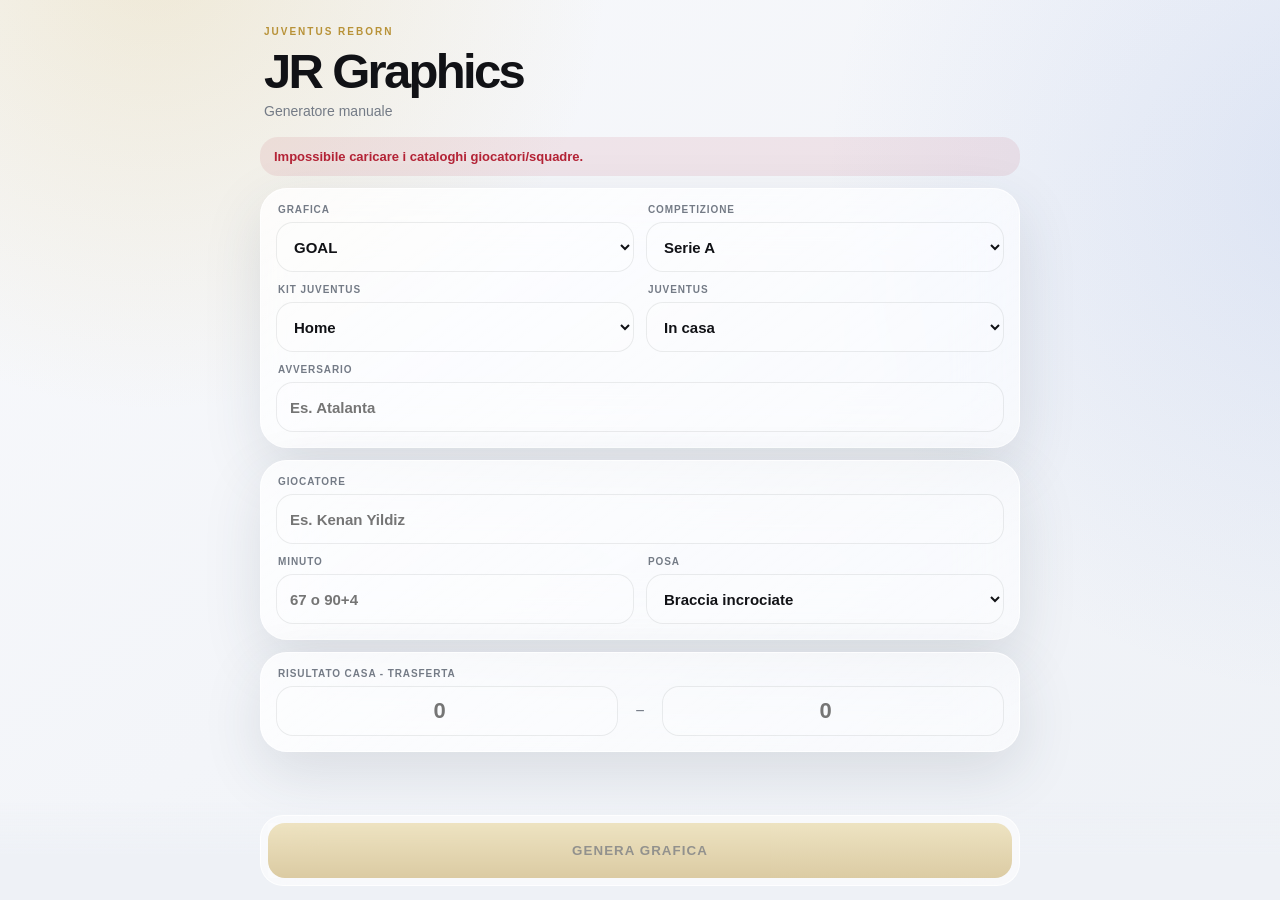
==== manual_graphics/webapp/index.html @ 002c3eda "Setup ImageGEN JR" ====
<!doctype html>
<html lang="it" data-theme="light">
<head>
  <meta charset="utf-8">
  <meta name="viewport" content="width=device-width, initial-scale=1, viewport-fit=cover">
  <meta name="theme-color" content="#f2f4f8">
  <title>JR Graphics</title>
  <script src="https://telegram.org/js/telegram-web-app.js?63"></script>
  <style>
    :root{
      --bg:#eef1f6;--bg2:#f8f9fc;--text:#111216;--muted:#747b86;
      --glass:rgba(255,255,255,.56);--glass2:rgba(255,255,255,.78);
      --line:rgba(255,255,255,.76);--soft:rgba(24,28,35,.08);
      --gold:#b89237;--gold2:#e0c77b;--focus:rgba(184,146,55,.28);
      --danger:#b42336;--danger-bg:rgba(180,35,54,.09);
      --shadow:0 20px 58px rgba(48,58,76,.13);
    }
    html[data-theme="dark"]{
      --bg:#090a0c;--bg2:#111216;--text:#f7f7f8;--muted:#969ba5;
      --glass:rgba(29,31,36,.56);--glass2:rgba(39,41,47,.76);
      --line:rgba(255,255,255,.12);--soft:rgba(255,255,255,.07);
      --gold:#d1b45e;--gold2:#f0d88a;--focus:rgba(209,180,94,.28);
      --danger:#ff9aa6;--danger-bg:rgba(255,107,125,.10);
      --shadow:0 24px 70px rgba(0,0,0,.34);
    }
    *{box-sizing:border-box}
    html{background:var(--bg);min-height:100%}
    body{
      margin:0;min-height:100dvh;color:var(--text);
      font-family:-apple-system,BlinkMacSystemFont,"SF Pro Display","SF Pro Text","Segoe UI",sans-serif;
      padding:18px 14px calc(118px + env(safe-area-inset-bottom));
      background:
        radial-gradient(circle at 12% -5%,rgba(215,188,109,.26),transparent 31%),
        radial-gradient(circle at 105% 20%,rgba(112,145,218,.17),transparent 34%),
        linear-gradient(145deg,var(--bg2),var(--bg));
      background-attachment:fixed;
    }
    .wrap{width:min(760px,100%);margin:auto}
    .hero{padding:8px 4px 18px}
    .eyebrow{color:var(--gold);font-size:10px;font-weight:800;letter-spacing:.2em;text-transform:uppercase;margin-bottom:10px}
    h1{margin:0 0 7px;font-size:clamp(34px,8vw,49px);line-height:1;letter-spacing:-.055em}
    .sub{color:var(--muted);font-size:14px}
    .card{
      padding:15px;margin-bottom:12px;border:1px solid var(--line);border-radius:27px;
      background:linear-gradient(145deg,var(--glass2),var(--glass));
      box-shadow:var(--shadow);backdrop-filter:blur(28px) saturate(175%);
      -webkit-backdrop-filter:blur(28px) saturate(175%);
    }
    .grid{display:grid;grid-template-columns:1fr 1fr;gap:12px}
    .full{grid-column:1/-1}
    label{display:block;margin:0 0 7px 2px;color:var(--muted);font-size:10px;font-weight:800;letter-spacing:.09em;text-transform:uppercase}
    input,select{
      width:100%;min-height:50px;border:1px solid var(--soft);border-radius:17px;
      background:rgba(255,255,255,.16);color:var(--text);padding:0 13px;
      font:inherit;font-size:15px;font-weight:560;outline:none;
    }
    input:focus,select:focus{border-color:var(--gold);box-shadow:0 0 0 4px var(--focus)}
    .score{display:grid;grid-template-columns:1fr 28px 1fr;align-items:center;gap:8px}
    .score input{text-align:center;font-size:22px;font-weight:750}.dash{text-align:center;color:var(--muted)}
    .hidden{display:none!important}
    .stats{display:grid;gap:6px}
    .stat{display:grid;grid-template-columns:minmax(115px,1fr) 78px 78px;gap:8px;align-items:center;padding:5px 0;border-bottom:1px solid var(--soft)}
    .stat:last-child{border-bottom:0}.stat-name{font-size:12px;font-weight:700}.stat input{min-height:42px;text-align:center;padding:0 7px;font-size:13px}
    .hint{color:var(--muted);font-size:12px;margin-top:9px}
    .error{display:none;margin-bottom:12px;padding:12px 14px;border-radius:18px;background:var(--danger-bg);color:var(--danger);font-size:13px;font-weight:650}
    .footer{position:fixed;left:0;right:0;bottom:0;padding:14px 14px calc(14px + env(safe-area-inset-bottom));background:linear-gradient(180deg,transparent,var(--bg) 55%);pointer-events:none}
    .footer-inner{width:min(760px,100%);margin:auto;padding:7px;border:1px solid var(--line);border-radius:23px;background:var(--glass);backdrop-filter:blur(28px);pointer-events:auto}
    button{width:100%;min-height:55px;border:0;border-radius:17px;background:linear-gradient(180deg,var(--gold2),var(--gold));color:#171308;font-weight:900;letter-spacing:.08em}
    button:disabled{opacity:.45}
    @media(max-width:520px){.grid{grid-template-columns:1fr}.full{grid-column:auto}.stat{grid-template-columns:1fr 66px 66px}}
  </style>
</head>
<body>
  <div class="wrap">
    <div class="hero">
      <div class="eyebrow">JUVENTUS REBORN</div>
      <h1>JR Graphics</h1>
      <div class="sub">Generatore manuale</div>
    </div>

    <div id="error" class="error"></div>

    <div class="card grid">
      <div>
        <label>Grafica</label>
        <select id="kind">
          <option value="goal">GOAL</option>
          <option value="saved">SAVED</option>
          <option value="kick">KICK OFF</option>
          <option value="half">HALF TIME</option>
          <option value="end_of_90">END OF 90'</option>
          <option value="full">FULL TIME</option>
          <option value="stats">STATS</option>
        </select>
      </div>
      <div>
        <label>Competizione</label>
        <select id="competition">
          <option value="ita.1">Serie A</option>
          <option value="ita.coppa_italia">Coppa Italia</option>
          <option value="ita.super_cup">Supercoppa Italiana</option>
          <option value="uefa.champions">Champions League</option>
          <option value="uefa.europa">Europa League</option>
          <option value="uefa.europa.conf">Conference League</option>
          <option value="uefa.super_cup">Supercoppa UEFA</option>
          <option value="fifa.cwc">Mondiale per Club</option>
        </select>
      </div>
      <div>
        <label>Kit Juventus</label>
        <select id="kit">
          <option value="home">Home</option>
          <option value="away">Away</option>
          <option value="third">Third</option>
        </select>
      </div>
      <div>
        <label>Juventus</label>
        <select id="side">
          <option value="home">In casa</option>
          <option value="away">In trasferta</option>
        </select>
      </div>
      <div class="full">
        <label>Avversario</label>
        <input id="opponent" list="teams" autocomplete="off" placeholder="Es. Atalanta">
        <datalist id="teams"></datalist>
      </div>
    </div>

    <div id="playerCard" class="card grid">
      <div class="full">
        <label id="playerLabel">Giocatore</label>
        <input id="player" list="players" autocomplete="off" placeholder="Es. Kenan Yildiz">
        <datalist id="players"></datalist>
      </div>
      <div>
        <label>Minuto</label>
        <input id="minute" inputmode="numeric" placeholder="67 o 90+4">
      </div>
      <div>
        <label>Posa</label>
        <select id="pose">
          <option value="arms_crossed">Braccia incrociate</option>
          <option value="pointing">Indica</option>
        </select>
      </div>
    </div>

    <div id="scoreCard" class="card">
      <label>Risultato casa - trasferta</label>
      <div class="score">
        <input id="homeScore" type="number" min="0" max="99" placeholder="0">
        <div class="dash">−</div>
        <input id="awayScore" type="number" min="0" max="99" placeholder="0">
      </div>
    </div>

    <div id="shootoutCard" class="card hidden">
      <label>Rigori casa - trasferta</label>
      <div class="score">
        <input id="homeShootout" type="number" min="0" max="99">
        <div class="dash">−</div>
        <input id="awayShootout" type="number" min="0" max="99">
      </div>
      <div class="hint">Lascia vuoto se non ci sono rigori.</div>
    </div>

    <div id="statsCard" class="card hidden">
      <div style="margin-bottom:13px">
        <label>Momento</label>
        <select id="moment">
          <option value="HT">HALF TIME</option>
          <option value="2H_END">END OF 90'</option>
          <option value="FT">FULL TIME</option>
        </select>
      </div>
      <div id="stats" class="stats"></div>
    </div>
  </div>

  <div class="footer">
    <div class="footer-inner">
      <button id="generate">GENERA GRAFICA</button>
    </div>
  </div>

<script>
(() => {
  const tg = window.Telegram && window.Telegram.WebApp;
  const media = window.matchMedia('(prefers-color-scheme: dark)');
  const metaTheme = document.querySelector('meta[name="theme-color"]');

  function theme() {
    const value = tg && ['dark','light'].includes(tg.colorScheme)
      ? tg.colorScheme
      : (media.matches ? 'dark' : 'light');
    document.documentElement.dataset.theme = value;
    document.documentElement.style.colorScheme = value;
    metaTheme.setAttribute('content', value === 'dark' ? '#090a0c' : '#eef1f6');
  }

  theme();
  if (tg) {
    tg.ready();
    tg.expand();
    if (tg.onEvent) tg.onEvent('themeChanged', theme);
  }
  if (media.addEventListener) media.addEventListener('change', theme);

  const PLAYERS_URL = 'https://raw.githubusercontent.com/Tommaso20BW/LiveScore_JR/main/goal_players.json';
  const TEAMS_URL = 'https://raw.githubusercontent.com/Tommaso20BW/LiveScore_JR/main/assets/goal_graphics/team_logos/fclogo_cache/manifest.json';
  const STATS = ['POSSESSO','xG','TIRI','TIRI IN PORTA','CORNER','FALLI','FUORIGIOCO','AMMONITI','ESPULSI','PARATE','PRECISIONE PASSAGGI','PASSAGGI'];
  const session = new URLSearchParams(location.search).get('session') || '';
  let players = [], teams = [];

  const $ = id => document.getElementById(id);
  const norm = v => String(v || '').normalize('NFD').replace(/[\u0300-\u036f]/g,'').toLowerCase().replace(/[^a-z0-9]+/g,' ').trim();
  const esc = v => String(v).replace(/[&<>"]/g,c=>({'&':'&amp;','<':'&lt;','>':'&gt;','"':'&quot;'}[c]));

  function error(message) {
    $('error').textContent = message;
    $('error').style.display = 'block';
    window.scrollTo({top:0,behavior:'smooth'});
  }
  function clearError(){ $('error').style.display='none'; }

  async function catalogs() {
    try {
      const [p,t] = await Promise.all([
        fetch(PLAYERS_URL,{cache:'no-store'}),
        fetch(TEAMS_URL,{cache:'no-store'})
      ]);
      if (!p.ok || !t.ok) throw new Error();
      players = (await p.json()).players || [];
      teams = ((await t.json()).teams || []).filter(x => !norm(x.name).includes('juventus'));
      $('teams').innerHTML = teams.map(x=>`<option value="${esc(x.name)}"></option>`).join('');
      refreshPlayers();
    } catch (_) {
      error('Impossibile caricare i cataloghi giocatori/squadre.');
    }
  }

  function refreshPlayers(){
    const keepers = $('kind').value === 'saved';
    const list = players.filter(x => !keepers || x.role === 'goalkeeper');
    $('players').innerHTML = list.map(x=>`<option value="${esc(x.name)}"></option>`).join('');
    $('playerLabel').textContent = keepers ? 'Portiere' : 'Giocatore';
  }

  function team(value){
    const q=norm(value);
    return teams.find(x=>norm(x.name)===q || (x.aliases||[]).some(a=>norm(a)===q));
  }

  function player(value){
    const q=norm(value), keepers=$('kind').value==='saved';
    return players.find(x=>(!keepers || x.role==='goalkeeper') &&
      (norm(x.name)===q || (x.aliases||[]).some(a=>norm(a)===q)));
  }

  function score(hId,aId,optional=false){
    const h=$(hId).value.trim(), a=$(aId).value.trim();
    if(!h && !a && optional) return null;
    if(h==='' || a==='') throw new Error('Inserisci entrambi i valori del risultato.');
    const out=[Number(h),Number(a)];
    if(!out.every(Number.isInteger) || out.some(x=>x<0 || x>99)) throw new Error('Risultato non valido.');
    return out;
  }

  function visibility(){
    const k=$('kind').value;
    $('playerCard').classList.toggle('hidden',!['goal','saved'].includes(k));
    $('scoreCard').classList.toggle('hidden',!['goal','saved','half','full','end_of_90'].includes(k));
    $('shootoutCard').classList.toggle('hidden',k!=='full');
    $('statsCard').classList.toggle('hidden',k!=='stats');
    refreshPlayers();
  }

  function payload(){
    const k=$('kind').value, opponent=team($('opponent').value);
    if(!opponent) throw new Error('Seleziona un avversario presente nell’elenco.');

    const data={
      kind:k,
      competition:$('competition').value,
      kit:$('kit').value,
      side:$('side').value,
      opponent:{name:opponent.name,id:String(opponent.espn_id||'')}
    };

    if(['goal','saved'].includes(k)){
      const p=player($('player').value);
      if(!p) throw new Error(k==='saved'?'Seleziona un portiere valido.':'Seleziona un giocatore valido.');
      if(!$('minute').value.trim()) throw new Error('Inserisci il minuto.');
      data.player=p.name;
      data.minute=$('minute').value.trim();
      data.pose=$('pose').value;
      data.score=score('homeScore','awayScore');
    } else if(['half','full','end_of_90'].includes(k)){
      data.score=score('homeScore','awayScore');
      if(k==='full'){
        data.shootout=score('homeShootout','awayShootout',true);
        if(data.shootout && data.shootout[0]===data.shootout[1]) throw new Error('I rigori devono avere un vincitore.');
      }
    } else if(k==='stats'){
      data.moment=$('moment').value;
      data.rows=STATS.map((label,i)=>({
        label,
        home:$(`s${i}h`).value.trim(),
        away:$(`s${i}a`).value.trim()
      })).filter(x=>x.home||x.away);
      if(!data.rows.length) throw new Error('Inserisci almeno una statistica.');
      if(data.rows.some(x=>!x.home||!x.away)) throw new Error('Completa entrambi i valori delle statistiche.');
    }

    if(!session) throw new Error('Sessione non attiva. Avvia ImageGen e apri il pulsante del bot.');
    return {v:1,action:'render',session,data};
  }

  $('stats').innerHTML=STATS.map((label,i)=>`
    <div class="stat">
      <div class="stat-name">${label}</div>
      <input id="s${i}h" inputmode="decimal" placeholder="Casa">
      <input id="s${i}a" inputmode="decimal" placeholder="Trasf.">
    </div>`).join('');

  $('kind').addEventListener('change',visibility);

  $('generate').addEventListener('click',()=>{
    clearError();
    if(!tg || typeof tg.sendData!=='function'){
      error('Apri la Mini App dal pulsante del bot Telegram.');
      return;
    }
    try{
      const raw=JSON.stringify(payload());
      if(new TextEncoder().encode(raw).length>4096) throw new Error('Troppi dati per Telegram.');
      $('generate').disabled=true;
      $('generate').textContent='INVIO…';
      tg.sendData(raw);
    }catch(e){
      $('generate').disabled=false;
      $('generate').textContent='GENERA GRAFICA';
      error(e.message||'Dati non validi.');
    }
  });

  visibility();
  if(!session){
    $('generate').disabled=true;
    error('Generatore non attivo. Avvia il workflow ImageGen.');
  }
  catalogs();
})();
</script>
</body>
</html>
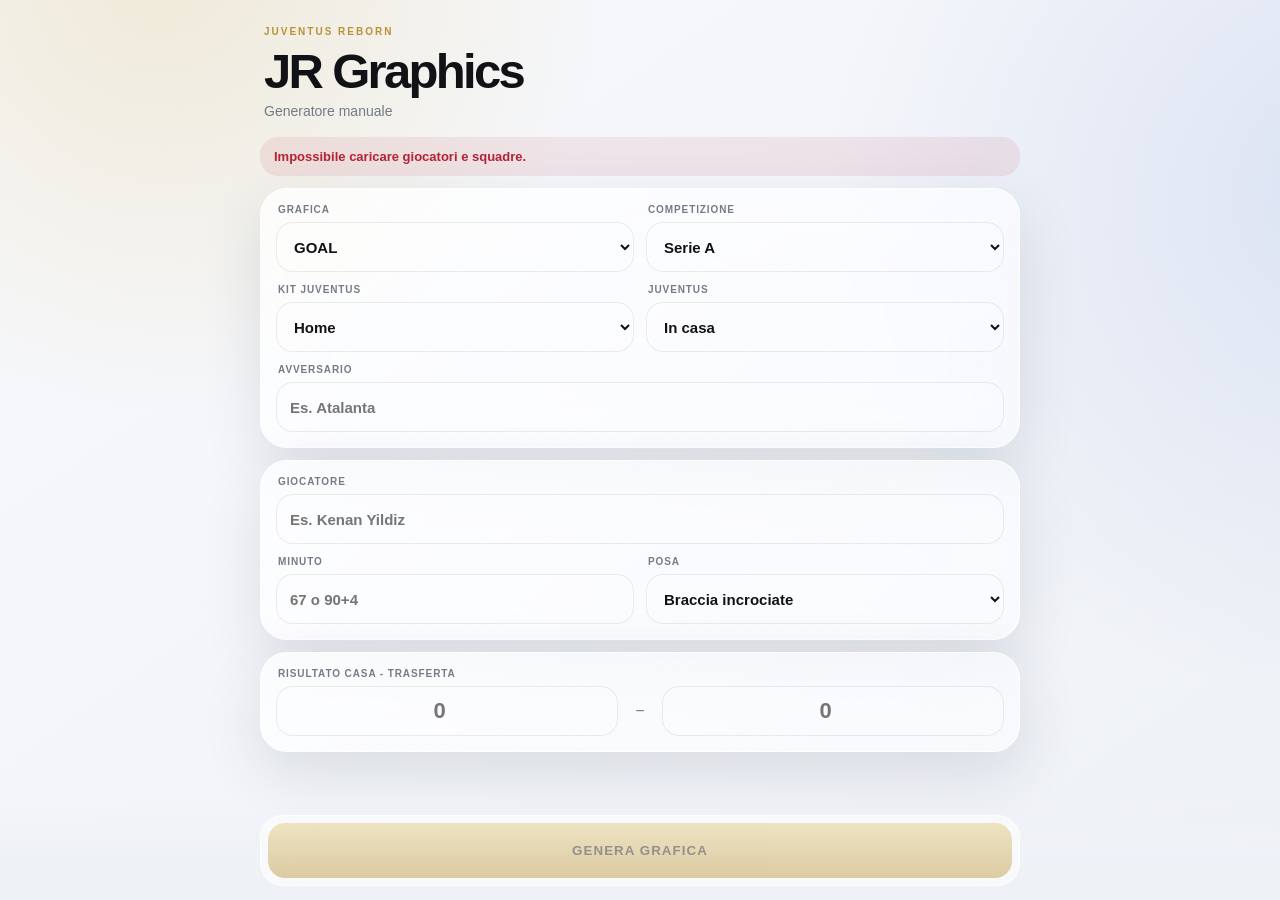
==== commit 83107f8e: "ImageGEN no Canva" ====
--- a/manual_graphics/webapp/index.html
+++ b/manual_graphics/webapp/index.html
@@ -61,7 +61,6 @@
     .stats{display:grid;gap:6px}
     .stat{display:grid;grid-template-columns:minmax(115px,1fr) 78px 78px;gap:8px;align-items:center;padding:5px 0;border-bottom:1px solid var(--soft)}
     .stat:last-child{border-bottom:0}.stat-name{font-size:12px;font-weight:700}.stat input{min-height:42px;text-align:center;padding:0 7px;font-size:13px}
-    .hint{color:var(--muted);font-size:12px;margin-top:9px}
     .error{display:none;margin-bottom:12px;padding:12px 14px;border-radius:18px;background:var(--danger-bg);color:var(--danger);font-size:13px;font-weight:650}
     .footer{position:fixed;left:0;right:0;bottom:0;padding:14px 14px calc(14px + env(safe-area-inset-bottom));background:linear-gradient(180deg,transparent,var(--bg) 55%);pointer-events:none}
     .footer-inner{width:min(760px,100%);margin:auto;padding:7px;border:1px solid var(--line);border-radius:23px;background:var(--glass);backdrop-filter:blur(28px);pointer-events:auto}
@@ -71,119 +70,112 @@
   </style>
 </head>
 <body>
-  <div class="wrap">
-    <div class="hero">
-      <div class="eyebrow">JUVENTUS REBORN</div>
-      <h1>JR Graphics</h1>
-      <div class="sub">Generatore manuale</div>
-    </div>
-
-    <div id="error" class="error"></div>
-
-    <div class="card grid">
-      <div>
-        <label>Grafica</label>
-        <select id="kind">
-          <option value="goal">GOAL</option>
-          <option value="saved">SAVED</option>
-          <option value="kick">KICK OFF</option>
-          <option value="half">HALF TIME</option>
-          <option value="end_of_90">END OF 90'</option>
-          <option value="full">FULL TIME</option>
-          <option value="stats">STATS</option>
-        </select>
-      </div>
-      <div>
-        <label>Competizione</label>
-        <select id="competition">
-          <option value="ita.1">Serie A</option>
-          <option value="ita.coppa_italia">Coppa Italia</option>
-          <option value="ita.super_cup">Supercoppa Italiana</option>
-          <option value="uefa.champions">Champions League</option>
-          <option value="uefa.europa">Europa League</option>
-          <option value="uefa.europa.conf">Conference League</option>
-          <option value="uefa.super_cup">Supercoppa UEFA</option>
-          <option value="fifa.cwc">Mondiale per Club</option>
-        </select>
-      </div>
-      <div>
-        <label>Kit Juventus</label>
-        <select id="kit">
-          <option value="home">Home</option>
-          <option value="away">Away</option>
-          <option value="third">Third</option>
-        </select>
-      </div>
-      <div>
-        <label>Juventus</label>
-        <select id="side">
-          <option value="home">In casa</option>
-          <option value="away">In trasferta</option>
-        </select>
-      </div>
-      <div class="full">
-        <label>Avversario</label>
-        <input id="opponent" list="teams" autocomplete="off" placeholder="Es. Atalanta">
-        <datalist id="teams"></datalist>
-      </div>
-    </div>
-
-    <div id="playerCard" class="card grid">
-      <div class="full">
-        <label id="playerLabel">Giocatore</label>
-        <input id="player" list="players" autocomplete="off" placeholder="Es. Kenan Yildiz">
-        <datalist id="players"></datalist>
-      </div>
-      <div>
-        <label>Minuto</label>
-        <input id="minute" inputmode="numeric" placeholder="67 o 90+4">
-      </div>
-      <div>
-        <label>Posa</label>
-        <select id="pose">
-          <option value="arms_crossed">Braccia incrociate</option>
-          <option value="pointing">Indica</option>
-        </select>
-      </div>
-    </div>
-
-    <div id="scoreCard" class="card">
-      <label>Risultato casa - trasferta</label>
-      <div class="score">
-        <input id="homeScore" type="number" min="0" max="99" placeholder="0">
-        <div class="dash">−</div>
-        <input id="awayScore" type="number" min="0" max="99" placeholder="0">
-      </div>
-    </div>
-
-    <div id="shootoutCard" class="card hidden">
-      <label>Rigori casa - trasferta</label>
-      <div class="score">
-        <input id="homeShootout" type="number" min="0" max="99">
-        <div class="dash">−</div>
-        <input id="awayShootout" type="number" min="0" max="99">
-      </div>
-      <div class="hint">Lascia vuoto se non ci sono rigori.</div>
-    </div>
-
-    <div id="statsCard" class="card hidden">
-      <div style="margin-bottom:13px">
-        <label>Momento</label>
-        <select id="moment">
-          <option value="HT">HALF TIME</option>
-          <option value="2H_END">END OF 90'</option>
-          <option value="FT">FULL TIME</option>
-        </select>
-      </div>
-      <div id="stats" class="stats"></div>
-    </div>
-  </div>
-
-  <div class="footer">
-    <div class="footer-inner">
-      <button id="generate">GENERA GRAFICA</button>
-    </div>
-  </div>
+<div class="wrap">
+  <div class="hero">
+    <div class="eyebrow">JUVENTUS REBORN</div>
+    <h1>JR Graphics</h1>
+    <div class="sub">Generatore manuale</div>
+  </div>
+
+  <div id="error" class="error"></div>
+
+  <div class="card grid">
+    <div>
+      <label>Grafica</label>
+      <select id="kind">
+        <option value="goal">GOAL</option>
+        <option value="saved">SAVED</option>
+        <option value="kick">KICK OFF</option>
+        <option value="stats">STATS</option>
+      </select>
+    </div>
+
+    <div>
+      <label>Competizione</label>
+      <select id="competition">
+        <option value="ita.1">Serie A</option>
+        <option value="ita.coppa_italia">Coppa Italia</option>
+        <option value="ita.super_cup">Supercoppa Italiana</option>
+        <option value="uefa.champions">Champions League</option>
+        <option value="uefa.europa">Europa League</option>
+        <option value="uefa.europa.conf">Conference League</option>
+        <option value="uefa.super_cup">Supercoppa UEFA</option>
+        <option value="fifa.cwc">Mondiale per Club</option>
+      </select>
+    </div>
+
+    <div>
+      <label>Kit Juventus</label>
+      <select id="kit">
+        <option value="home">Home</option>
+        <option value="away">Away</option>
+        <option value="third">Third</option>
+      </select>
+    </div>
+
+    <div>
+      <label>Juventus</label>
+      <select id="side">
+        <option value="home">In casa</option>
+        <option value="away">In trasferta</option>
+      </select>
+    </div>
+
+    <div class="full">
+      <label>Avversario</label>
+      <input id="opponent" list="teams" autocomplete="off" placeholder="Es. Atalanta">
+      <datalist id="teams"></datalist>
+    </div>
+  </div>
+
+  <div id="playerCard" class="card grid">
+    <div class="full">
+      <label id="playerLabel">Giocatore</label>
+      <input id="player" list="players" autocomplete="off" placeholder="Es. Kenan Yildiz">
+      <datalist id="players"></datalist>
+    </div>
+
+    <div>
+      <label>Minuto</label>
+      <input id="minute" inputmode="numeric" placeholder="67 o 90+4">
+    </div>
+
+    <div>
+      <label>Posa</label>
+      <select id="pose">
+        <option value="arms_crossed">Braccia incrociate</option>
+        <option value="pointing">Indica</option>
+      </select>
+    </div>
+  </div>
+
+  <div id="scoreCard" class="card">
+    <label>Risultato casa - trasferta</label>
+    <div class="score">
+      <input id="homeScore" type="number" min="0" max="99" placeholder="0">
+      <div class="dash">−</div>
+      <input id="awayScore" type="number" min="0" max="99" placeholder="0">
+    </div>
+  </div>
+
+  <div id="statsCard" class="card hidden">
+    <div style="margin-bottom:13px">
+      <label>Momento</label>
+      <select id="moment">
+        <option value="HT">HALF TIME</option>
+        <option value="2H_END">END OF 90'</option>
+        <option value="FT">FULL TIME</option>
+      </select>
+    </div>
+    <div id="stats" class="stats"></div>
+  </div>
+</div>
+
+<div class="footer">
+  <div class="footer-inner">
+    <button id="generate">GENERA GRAFICA</button>
+  </div>
+</div>
 
 <script>
 (() => {
@@ -191,7 +183,7 @@
   const media = window.matchMedia('(prefers-color-scheme: dark)');
   const metaTheme = document.querySelector('meta[name="theme-color"]');
 
-  function theme() {
+  function applyTheme() {
     const value = tg && ['dark','light'].includes(tg.colorScheme)
       ? tg.colorScheme
       : (media.matches ? 'dark' : 'light');
@@ -200,158 +192,253 @@
     metaTheme.setAttribute('content', value === 'dark' ? '#090a0c' : '#eef1f6');
   }
 
-  theme();
+  applyTheme();
   if (tg) {
     tg.ready();
     tg.expand();
-    if (tg.onEvent) tg.onEvent('themeChanged', theme);
-  }
-  if (media.addEventListener) media.addEventListener('change', theme);
+    if (tg.onEvent) tg.onEvent('themeChanged', applyTheme);
+  }
+  if (media.addEventListener) media.addEventListener('change', applyTheme);
 
   const PLAYERS_URL = 'https://raw.githubusercontent.com/Tommaso20BW/LiveScore_JR/main/goal_players.json';
   const TEAMS_URL = 'https://raw.githubusercontent.com/Tommaso20BW/LiveScore_JR/main/assets/goal_graphics/team_logos/fclogo_cache/manifest.json';
   const STATS = ['POSSESSO','xG','TIRI','TIRI IN PORTA','CORNER','FALLI','FUORIGIOCO','AMMONITI','ESPULSI','PARATE','PRECISIONE PASSAGGI','PASSAGGI'];
   const session = new URLSearchParams(location.search).get('session') || '';
-  let players = [], teams = [];
+
+  let players = [];
+  let teams = [];
 
   const $ = id => document.getElementById(id);
-  const norm = v => String(v || '').normalize('NFD').replace(/[\u0300-\u036f]/g,'').toLowerCase().replace(/[^a-z0-9]+/g,' ').trim();
-  const esc = v => String(v).replace(/[&<>"]/g,c=>({'&':'&amp;','<':'&lt;','>':'&gt;','"':'&quot;'}[c]));
-
-  function error(message) {
+  const norm = v => String(v || '')
+    .normalize('NFD')
+    .replace(/[\u0300-\u036f]/g,'')
+    .toLowerCase()
+    .replace(/[^a-z0-9]+/g,' ')
+    .trim();
+
+  const esc = v => String(v).replace(
+    /[&<>"]/g,
+    c => ({'&':'&amp;','<':'&lt;','>':'&gt;','"':'&quot;'}[c])
+  );
+
+  function showError(message) {
     $('error').textContent = message;
     $('error').style.display = 'block';
-    window.scrollTo({top:0,behavior:'smooth'});
-  }
-  function clearError(){ $('error').style.display='none'; }
-
-  async function catalogs() {
+    window.scrollTo({top:0, behavior:'smooth'});
+  }
+
+  function clearError() {
+    $('error').style.display = 'none';
+  }
+
+  async function loadCatalogs() {
     try {
       const [p,t] = await Promise.all([
         fetch(PLAYERS_URL,{cache:'no-store'}),
         fetch(TEAMS_URL,{cache:'no-store'})
       ]);
+
       if (!p.ok || !t.ok) throw new Error();
+
       players = (await p.json()).players || [];
-      teams = ((await t.json()).teams || []).filter(x => !norm(x.name).includes('juventus'));
-      $('teams').innerHTML = teams.map(x=>`<option value="${esc(x.name)}"></option>`).join('');
+      teams = ((await t.json()).teams || [])
+        .filter(x => !norm(x.name).includes('juventus'));
+
+      $('teams').innerHTML = teams
+        .map(x => `<option value="${esc(x.name)}"></option>`)
+        .join('');
+
       refreshPlayers();
     } catch (_) {
-      error('Impossibile caricare i cataloghi giocatori/squadre.');
-    }
-  }
-
-  function refreshPlayers(){
+      showError('Impossibile caricare giocatori e squadre.');
+    }
+  }
+
+  function refreshPlayers() {
     const keepers = $('kind').value === 'saved';
     const list = players.filter(x => !keepers || x.role === 'goalkeeper');
-    $('players').innerHTML = list.map(x=>`<option value="${esc(x.name)}"></option>`).join('');
+
+    $('players').innerHTML = list
+      .map(x => `<option value="${esc(x.name)}"></option>`)
+      .join('');
+
     $('playerLabel').textContent = keepers ? 'Portiere' : 'Giocatore';
   }
 
-  function team(value){
-    const q=norm(value);
-    return teams.find(x=>norm(x.name)===q || (x.aliases||[]).some(a=>norm(a)===q));
-  }
-
-  function player(value){
-    const q=norm(value), keepers=$('kind').value==='saved';
-    return players.find(x=>(!keepers || x.role==='goalkeeper') &&
-      (norm(x.name)===q || (x.aliases||[]).some(a=>norm(a)===q)));
-  }
-
-  function score(hId,aId,optional=false){
-    const h=$(hId).value.trim(), a=$(aId).value.trim();
-    if(!h && !a && optional) return null;
-    if(h==='' || a==='') throw new Error('Inserisci entrambi i valori del risultato.');
-    const out=[Number(h),Number(a)];
-    if(!out.every(Number.isInteger) || out.some(x=>x<0 || x>99)) throw new Error('Risultato non valido.');
+  function findTeam(value) {
+    const q = norm(value);
+    return teams.find(
+      x => norm(x.name) === q ||
+      (x.aliases || []).some(a => norm(a) === q)
+    );
+  }
+
+  function findPlayer(value) {
+    const q = norm(value);
+    const keepers = $('kind').value === 'saved';
+
+    return players.find(
+      x => (!keepers || x.role === 'goalkeeper') &&
+      (
+        norm(x.name) === q ||
+        (x.aliases || []).some(a => norm(a) === q)
+      )
+    );
+  }
+
+  function score() {
+    const h = $('homeScore').value.trim();
+    const a = $('awayScore').value.trim();
+
+    if (h === '' || a === '') {
+      throw new Error('Inserisci entrambi i valori del risultato.');
+    }
+
+    const out = [Number(h), Number(a)];
+
+    if (!out.every(Number.isInteger) || out.some(x => x < 0 || x > 99)) {
+      throw new Error('Risultato non valido.');
+    }
+
     return out;
   }
 
-  function visibility(){
-    const k=$('kind').value;
-    $('playerCard').classList.toggle('hidden',!['goal','saved'].includes(k));
-    $('scoreCard').classList.toggle('hidden',!['goal','saved','half','full','end_of_90'].includes(k));
-    $('shootoutCard').classList.toggle('hidden',k!=='full');
-    $('statsCard').classList.toggle('hidden',k!=='stats');
+  function updateVisibility() {
+    const kind = $('kind').value;
+
+    $('playerCard').classList.toggle(
+      'hidden',
+      !['goal','saved'].includes(kind)
+    );
+
+    $('scoreCard').classList.toggle(
+      'hidden',
+      !['goal','saved'].includes(kind)
+    );
+
+    $('statsCard').classList.toggle(
+      'hidden',
+      kind !== 'stats'
+    );
+
     refreshPlayers();
   }
 
-  function payload(){
-    const k=$('kind').value, opponent=team($('opponent').value);
-    if(!opponent) throw new Error('Seleziona un avversario presente nell’elenco.');
-
-    const data={
-      kind:k,
-      competition:$('competition').value,
-      kit:$('kit').value,
-      side:$('side').value,
-      opponent:{name:opponent.name,id:String(opponent.espn_id||'')}
+  function buildPayload() {
+    const kind = $('kind').value;
+    const opponent = findTeam($('opponent').value);
+
+    if (!opponent) {
+      throw new Error('Seleziona un avversario presente nell’elenco.');
+    }
+
+    const data = {
+      kind,
+      competition: $('competition').value,
+      kit: $('kit').value,
+      side: $('side').value,
+      opponent: {
+        name: opponent.name,
+        id: String(opponent.espn_id || '')
+      }
     };
 
-    if(['goal','saved'].includes(k)){
-      const p=player($('player').value);
-      if(!p) throw new Error(k==='saved'?'Seleziona un portiere valido.':'Seleziona un giocatore valido.');
-      if(!$('minute').value.trim()) throw new Error('Inserisci il minuto.');
-      data.player=p.name;
-      data.minute=$('minute').value.trim();
-      data.pose=$('pose').value;
-      data.score=score('homeScore','awayScore');
-    } else if(['half','full','end_of_90'].includes(k)){
-      data.score=score('homeScore','awayScore');
-      if(k==='full'){
-        data.shootout=score('homeShootout','awayShootout',true);
-        if(data.shootout && data.shootout[0]===data.shootout[1]) throw new Error('I rigori devono avere un vincitore.');
-      }
-    } else if(k==='stats'){
-      data.moment=$('moment').value;
-      data.rows=STATS.map((label,i)=>({
+    if (['goal','saved'].includes(kind)) {
+      const p = findPlayer($('player').value);
+
+      if (!p) {
+        throw new Error(
+          kind === 'saved'
+            ? 'Seleziona un portiere valido.'
+            : 'Seleziona un giocatore valido.'
+        );
+      }
+
+      if (!$('minute').value.trim()) {
+        throw new Error('Inserisci il minuto.');
+      }
+
+      data.player = p.name;
+      data.minute = $('minute').value.trim();
+      data.pose = $('pose').value;
+      data.score = score();
+    }
+
+    if (kind === 'stats') {
+      data.moment = $('moment').value;
+      data.rows = STATS.map((label,i) => ({
         label,
-        home:$(`s${i}h`).value.trim(),
-        away:$(`s${i}a`).value.trim()
-      })).filter(x=>x.home||x.away);
-      if(!data.rows.length) throw new Error('Inserisci almeno una statistica.');
-      if(data.rows.some(x=>!x.home||!x.away)) throw new Error('Completa entrambi i valori delle statistiche.');
-    }
-
-    if(!session) throw new Error('Sessione non attiva. Avvia ImageGen e apri il pulsante del bot.');
-    return {v:1,action:'render',session,data};
-  }
-
-  $('stats').innerHTML=STATS.map((label,i)=>`
+        home: $(`s${i}h`).value.trim(),
+        away: $(`s${i}a`).value.trim()
+      })).filter(x => x.home || x.away);
+
+      if (!data.rows.length) {
+        throw new Error('Inserisci almeno una statistica.');
+      }
+
+      if (data.rows.some(x => !x.home || !x.away)) {
+        throw new Error('Completa entrambi i valori delle statistiche.');
+      }
+    }
+
+    if (!session) {
+      throw new Error(
+        'Sessione non attiva. Avvia ImageGen e apri il pulsante del bot.'
+      );
+    }
+
+    return {
+      v:1,
+      action:'render',
+      session,
+      data
+    };
+  }
+
+  $('stats').innerHTML = STATS.map((label,i) => `
     <div class="stat">
       <div class="stat-name">${label}</div>
       <input id="s${i}h" inputmode="decimal" placeholder="Casa">
       <input id="s${i}a" inputmode="decimal" placeholder="Trasf.">
-    </div>`).join('');
-
-  $('kind').addEventListener('change',visibility);
-
-  $('generate').addEventListener('click',()=>{
+    </div>
+  `).join('');
+
+  $('kind').addEventListener('change', updateVisibility);
+
+  $('generate').addEventListener('click', () => {
     clearError();
-    if(!tg || typeof tg.sendData!=='function'){
-      error('Apri la Mini App dal pulsante del bot Telegram.');
+
+    if (!tg || typeof tg.sendData !== 'function') {
+      showError('Apri la Mini App dal pulsante del bot Telegram.');
       return;
     }
-    try{
-      const raw=JSON.stringify(payload());
-      if(new TextEncoder().encode(raw).length>4096) throw new Error('Troppi dati per Telegram.');
-      $('generate').disabled=true;
-      $('generate').textContent='INVIO…';
+
+    try {
+      const raw = JSON.stringify(buildPayload());
+
+      if (new TextEncoder().encode(raw).length > 4096) {
+        throw new Error('Troppi dati per Telegram.');
+      }
+
+      $('generate').disabled = true;
+      $('generate').textContent = 'INVIO…';
       tg.sendData(raw);
-    }catch(e){
-      $('generate').disabled=false;
-      $('generate').textContent='GENERA GRAFICA';
-      error(e.message||'Dati non validi.');
+
+    } catch (e) {
+      $('generate').disabled = false;
+      $('generate').textContent = 'GENERA GRAFICA';
+      showError(e.message || 'Dati non validi.');
     }
   });
 
-  visibility();
-  if(!session){
-    $('generate').disabled=true;
-    error('Generatore non attivo. Avvia il workflow ImageGen.');
-  }
-  catalogs();
+  updateVisibility();
+
+  if (!session) {
+    $('generate').disabled = true;
+    showError('Generatore non attivo. Avvia il workflow ImageGen.');
+  }
+
+  loadCatalogs();
 })();
 </script>
 </body>
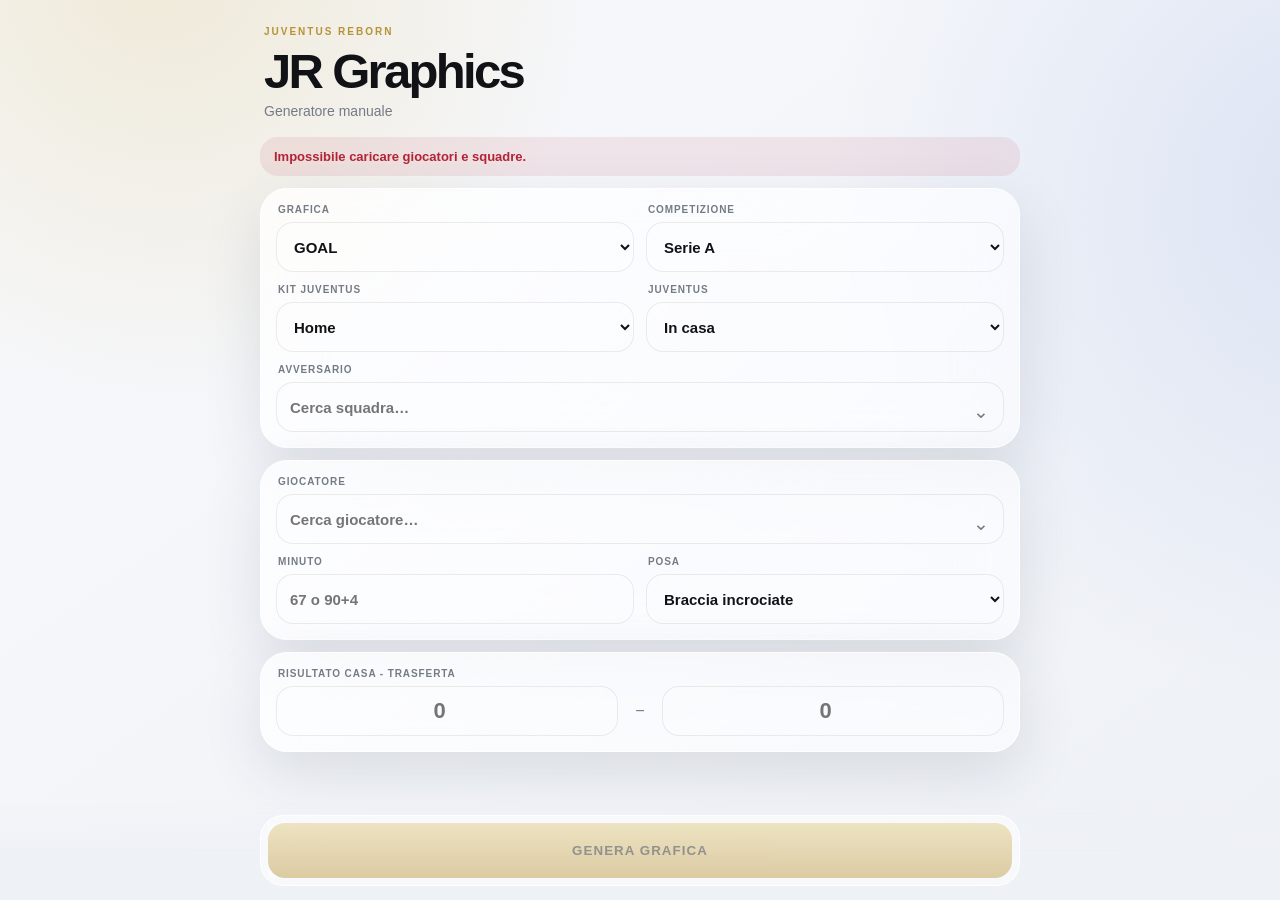
==== commit d91baa17: "Improve player and team search" ====
--- a/manual_graphics/webapp/index.html
+++ b/manual_graphics/webapp/index.html
@@ -14,6 +14,7 @@
       --gold:#b89237;--gold2:#e0c77b;--focus:rgba(184,146,55,.28);
       --danger:#b42336;--danger-bg:rgba(180,35,54,.09);
       --shadow:0 20px 58px rgba(48,58,76,.13);
+      --picker:rgba(249,250,252,.97);
     }
     html[data-theme="dark"]{
       --bg:#090a0c;--bg2:#111216;--text:#f7f7f8;--muted:#969ba5;
@@ -22,6 +23,7 @@
       --gold:#d1b45e;--gold2:#f0d88a;--focus:rgba(209,180,94,.28);
       --danger:#ff9aa6;--danger-bg:rgba(255,107,125,.10);
       --shadow:0 24px 70px rgba(0,0,0,.34);
+      --picker:rgba(25,27,31,.98);
     }
     *{box-sizing:border-box}
     html{background:var(--bg);min-height:100%}
@@ -66,7 +68,36 @@
     .footer-inner{width:min(760px,100%);margin:auto;padding:7px;border:1px solid var(--line);border-radius:23px;background:var(--glass);backdrop-filter:blur(28px);pointer-events:auto}
     button{width:100%;min-height:55px;border:0;border-radius:17px;background:linear-gradient(180deg,var(--gold2),var(--gold));color:#171308;font-weight:900;letter-spacing:.08em}
     button:disabled{opacity:.45}
-    @media(max-width:520px){.grid{grid-template-columns:1fr}.full{grid-column:auto}.stat{grid-template-columns:1fr 66px 66px}}
+
+    .picker{position:relative;min-width:0}
+    .picker input{padding-right:40px}
+    .picker::after{
+      content:'⌄';position:absolute;right:15px;top:38px;color:var(--muted);
+      font-size:19px;line-height:1;pointer-events:none;
+    }
+    .picker-panel{
+      display:none;position:absolute;z-index:50;left:0;right:0;top:calc(100% + 7px);
+      max-height:310px;overflow-y:auto;overscroll-behavior:contain;
+      border:1px solid var(--line);border-radius:18px;background:var(--picker);
+      box-shadow:0 18px 50px rgba(0,0,0,.18);padding:6px;
+      -webkit-overflow-scrolling:touch;
+    }
+    .picker-panel.open{display:block}
+    .picker-item{
+      width:100%;min-height:48px;text-align:left;padding:9px 11px;border:0;border-radius:13px;
+      background:transparent;color:var(--text);letter-spacing:0;font-weight:650;
+      display:block;
+    }
+    .picker-item:active,.picker-item.active{background:var(--soft)}
+    .picker-main{font-size:14px;line-height:1.25;display:block}
+    .picker-sub{display:block;color:var(--muted);font-size:11px;font-weight:550;margin-top:3px;white-space:nowrap;overflow:hidden;text-overflow:ellipsis}
+    .picker-info{padding:10px 11px;color:var(--muted);font-size:12px;font-weight:650}
+    .picker-count{padding:6px 11px 8px;color:var(--muted);font-size:10px;font-weight:750;letter-spacing:.05em;text-transform:uppercase;border-top:1px solid var(--soft);margin-top:4px}
+
+    @media(max-width:520px){
+      .grid{grid-template-columns:1fr}.full{grid-column:auto}.stat{grid-template-columns:1fr 66px 66px}
+      .picker-panel{max-height:270px}
+    }
   </style>
 </head>
 <body>
@@ -121,18 +152,18 @@
       </select>
     </div>
 
-    <div class="full">
-      <label>Avversario</label>
-      <input id="opponent" list="teams" autocomplete="off" placeholder="Es. Atalanta">
-      <datalist id="teams"></datalist>
+    <div class="full picker" id="teamPicker">
+      <label for="opponent">Avversario</label>
+      <input id="opponent" autocomplete="off" autocapitalize="words" spellcheck="false" placeholder="Cerca squadra…">
+      <div id="teamResults" class="picker-panel" role="listbox" aria-label="Risultati squadre"></div>
     </div>
   </div>
 
   <div id="playerCard" class="card grid">
-    <div class="full">
-      <label id="playerLabel">Giocatore</label>
-      <input id="player" list="players" autocomplete="off" placeholder="Es. Kenan Yildiz">
-      <datalist id="players"></datalist>
+    <div class="full picker" id="playerPicker">
+      <label id="playerLabel" for="player">Giocatore</label>
+      <input id="player" autocomplete="off" autocapitalize="words" spellcheck="false" placeholder="Cerca giocatore…">
+      <div id="playerResults" class="picker-panel" role="listbox" aria-label="Risultati giocatori"></div>
     </div>
 
     <div>
@@ -204,22 +235,59 @@
   const TEAMS_URL = 'https://raw.githubusercontent.com/Tommaso20BW/LiveScore_JR/main/assets/goal_graphics/team_logos/fclogo_cache/manifest.json';
   const STATS = ['POSSESSO','xG','TIRI','TIRI IN PORTA','CORNER','FALLI','FUORIGIOCO','AMMONITI','ESPULSI','PARATE','PRECISIONE PASSAGGI','PASSAGGI'];
   const session = new URLSearchParams(location.search).get('session') || '';
+  const MAX_RESULTS = 80;
 
   let players = [];
   let teams = [];
+  let selectedPlayer = null;
+  let selectedTeam = null;
 
   const $ = id => document.getElementById(id);
-  const norm = v => String(v || '')
-    .normalize('NFD')
-    .replace(/[\u0300-\u036f]/g,'')
-    .toLowerCase()
-    .replace(/[^a-z0-9]+/g,' ')
+
+  const foldSpecial = value => String(value || '')
+    .replace(/ı/g, 'i')
+    .replace(/ł/g, 'l')
+    .replace(/đ/g, 'd')
+    .replace(/ð/g, 'd')
+    .replace(/þ/g, 'th')
+    .replace(/ø/g, 'o')
+    .replace(/æ/g, 'ae')
+    .replace(/œ/g, 'oe')
+    .replace(/ß/g, 'ss');
+
+  const norm = value => foldSpecial(String(value || '').toLowerCase())
+    .normalize('NFKD')
+    .replace(/[\u0300-\u036f]/g, '')
+    .replace(/[^a-z0-9]+/g, ' ')
     .trim();
 
-  const esc = v => String(v).replace(
-    /[&<>"]/g,
-    c => ({'&':'&amp;','<':'&lt;','>':'&gt;','"':'&quot;'}[c])
-  );
+  function namesFor(item) {
+    return [item.name, ...(item.aliases || [])].filter(Boolean);
+  }
+
+  function rankItem(item, query) {
+    if (!query) return 20;
+    const names = namesFor(item).map(norm).filter(Boolean);
+    if (names.some(x => x === query)) return 0;
+    if (names.some(x => x.startsWith(query))) return 1;
+    if (names.some(x => x.split(' ').some(word => word.startsWith(query)))) return 2;
+    if (names.some(x => x.includes(query))) return 3;
+    return Infinity;
+  }
+
+  function searchItems(items, rawQuery) {
+    const query = norm(rawQuery);
+    return items
+      .map(item => ({item, rank: rankItem(item, query)}))
+      .filter(row => Number.isFinite(row.rank))
+      .sort((a,b) => a.rank - b.rank || a.item.name.localeCompare(b.item.name, 'it', {sensitivity:'base'}))
+      .map(row => row.item);
+  }
+
+  function shortAlias(item) {
+    const canonical = norm(item.name);
+    return (item.aliases || []).find(alias => norm(alias) !== canonical) || '';
+  }
 
   function showError(message) {
     $('error').textContent = message;
@@ -229,6 +297,113 @@
 
   function clearError() {
     $('error').style.display = 'none';
+  }
+
+  function closePickers(except=null) {
+    for (const panel of [$('teamResults'), $('playerResults')]) {
+      if (panel !== except) panel.classList.remove('open');
+    }
+  }
+
+  function renderPicker(panel, input, items, onSelect) {
+    const matches = searchItems(items, input.value);
+    const shown = matches.slice(0, MAX_RESULTS);
+
+    panel.innerHTML = '';
+
+    if (!matches.length) {
+      const info = document.createElement('div');
+      info.className = 'picker-info';
+      info.textContent = 'Nessun risultato';
+      panel.appendChild(info);
+      panel.classList.add('open');
+      return;
+    }
+
+    for (const item of shown) {
+      const button = document.createElement('button');
+      button.type = 'button';
+      button.className = 'picker-item';
+      button.setAttribute('role', 'option');
+
+      const main = document.createElement('span');
+      main.className = 'picker-main';
+      main.textContent = item.name;
+      button.appendChild(main);
+
+      const alias = shortAlias(item);
+      if (alias) {
+        const sub = document.createElement('span');
+        sub.className = 'picker-sub';
+        sub.textContent = alias;
+        button.appendChild(sub);
+      }
+
+      button.addEventListener('pointerdown', event => {
+        event.preventDefault();
+        onSelect(item);
+        panel.classList.remove('open');
+        input.blur();
+      });
+
+      panel.appendChild(button);
+    }
+
+    const count = document.createElement('div');
+    count.className = 'picker-count';
+    count.textContent = matches.length > shown.length
+      ? `${shown.length} di ${matches.length} risultati · continua a scrivere per filtrare`
+      : `${matches.length} ${matches.length === 1 ? 'risultato' : 'risultati'}`;
+    panel.appendChild(count);
+    panel.classList.add('open');
+  }
+
+  function exactItem(items, value) {
+    const q = norm(value);
+    if (!q) return null;
+    const exact = items.filter(item => namesFor(item).some(name => norm(name) === q));
+    return exact.length === 1 ? exact[0] : null;
+  }
+
+  function currentPlayerPool() {
+    const keepers = $('kind').value === 'saved';
+    return players.filter(player => !keepers || player.role === 'goalkeeper');
+  }
+
+  function wirePicker(input, panel, getItems, setSelected) {
+    input.addEventListener('focus', () => {
+      closePickers(panel);
+      renderPicker(panel, input, getItems(), item => {
+        input.value = item.name;
+        setSelected(item);
+      });
+    });
+
+    input.addEventListener('input', () => {
+      setSelected(null);
+      closePickers(panel);
+      renderPicker(panel, input, getItems(), item => {
+        input.value = item.name;
+        setSelected(item);
+      });
+    });
+
+    input.addEventListener('keydown', event => {
+      if (event.key === 'Escape') {
+        panel.classList.remove('open');
+        input.blur();
+      }
+      if (event.key === 'Enter') {
+        const exact = exactItem(getItems(), input.value);
+        if (exact) {
+          event.preventDefault();
+          input.value = exact.name;
+          setSelected(exact);
+          panel.classList.remove('open');
+          input.blur();
+        }
+      }
+    });
   }
 
   async function loadCatalogs() {
@@ -242,11 +417,10 @@
 
       players = (await p.json()).players || [];
       teams = ((await t.json()).teams || [])
-        .filter(x => !norm(x.name).includes('juventus'));
-
-      $('teams').innerHTML = teams
-        .map(x => `<option value="${esc(x.name)}"></option>`)
-        .join('');
+        .filter(team => !namesFor(team).some(name => norm(name) === 'juventus'));
+
+      players.sort((a,b) => a.name.localeCompare(b.name, 'it', {sensitivity:'base'}));
+      teams.sort((a,b) => a.name.localeCompare(b.name, 'it', {sensitivity:'base'}));
 
       refreshPlayers();
     } catch (_) {
@@ -256,34 +430,34 @@
 
   function refreshPlayers() {
     const keepers = $('kind').value === 'saved';
-    const list = players.filter(x => !keepers || x.role === 'goalkeeper');
-
-    $('players').innerHTML = list
-      .map(x => `<option value="${esc(x.name)}"></option>`)
-      .join('');
-
     $('playerLabel').textContent = keepers ? 'Portiere' : 'Giocatore';
-  }
-
-  function findTeam(value) {
-    const q = norm(value);
-    return teams.find(
-      x => norm(x.name) === q ||
-      (x.aliases || []).some(a => norm(a) === q)
-    );
-  }
-
-  function findPlayer(value) {
-    const q = norm(value);
-    const keepers = $('kind').value === 'saved';
-
-    return players.find(
-      x => (!keepers || x.role === 'goalkeeper') &&
-      (
-        norm(x.name) === q ||
-        (x.aliases || []).some(a => norm(a) === q)
-      )
-    );
+
+    if (selectedPlayer && keepers && selectedPlayer.role !== 'goalkeeper') {
+      selectedPlayer = null;
+      $('player').value = '';
+    }
+
+    if ($('playerResults').classList.contains('open')) {
+      renderPicker($('playerResults'), $('player'), currentPlayerPool(), item => {
+        $('player').value = item.name;
+        selectedPlayer = item;
+      });
+    }
+  }
+
+  function resolvedTeam() {
+    if (selectedTeam && norm(selectedTeam.name) === norm($('opponent').value)) {
+      return selectedTeam;
+    }
+    return exactItem(teams, $('opponent').value);
+  }
+
+  function resolvedPlayer() {
+    const pool = currentPlayerPool();
+    if (selectedPlayer && norm(selectedPlayer.name) === norm($('player').value)) {
+      return selectedPlayer;
+    }
+    return exactItem(pool, $('player').value);
   }
 
   function score() {
@@ -295,41 +469,28 @@
     }
 
     const out = [Number(h), Number(a)];
-
     if (!out.every(Number.isInteger) || out.some(x => x < 0 || x > 99)) {
       throw new Error('Risultato non valido.');
     }
-
     return out;
   }
 
   function updateVisibility() {
     const kind = $('kind').value;
 
-    $('playerCard').classList.toggle(
-      'hidden',
-      !['goal','saved'].includes(kind)
-    );
-
-    $('scoreCard').classList.toggle(
-      'hidden',
-      !['goal','saved'].includes(kind)
-    );
-
-    $('statsCard').classList.toggle(
-      'hidden',
-      kind !== 'stats'
-    );
+    $('playerCard').classList.toggle('hidden', !['goal','saved'].includes(kind));
+    $('scoreCard').classList.toggle('hidden', !['goal','saved'].includes(kind));
+    $('statsCard').classList.toggle('hidden', kind !== 'stats');
 
     refreshPlayers();
   }
 
   function buildPayload() {
     const kind = $('kind').value;
-    const opponent = findTeam($('opponent').value);
+    const opponent = resolvedTeam();
 
     if (!opponent) {
-      throw new Error('Seleziona un avversario presente nell’elenco.');
+      throw new Error('Seleziona un avversario dall’elenco dei risultati.');
     }
 
     const data = {
@@ -344,13 +505,13 @@
     };
 
     if (['goal','saved'].includes(kind)) {
-      const p = findPlayer($('player').value);
-
-      if (!p) {
+      const player = resolvedPlayer();
+
+      if (!player) {
         throw new Error(
           kind === 'saved'
-            ? 'Seleziona un portiere valido.'
-            : 'Seleziona un giocatore valido.'
+            ? 'Seleziona un portiere dall’elenco dei risultati.'
+            : 'Seleziona un giocatore dall’elenco dei risultati.'
         );
       }
 
@@ -358,7 +519,7 @@
         throw new Error('Inserisci il minuto.');
       }
 
-      data.player = p.name;
+      data.player = player.name;
       data.minute = $('minute').value.trim();
       data.pose = $('pose').value;
       data.score = score();
@@ -370,29 +531,22 @@
         label,
         home: $(`s${i}h`).value.trim(),
         away: $(`s${i}a`).value.trim()
-      })).filter(x => x.home || x.away);
+      })).filter(row => row.home || row.away);
 
       if (!data.rows.length) {
         throw new Error('Inserisci almeno una statistica.');
       }
 
-      if (data.rows.some(x => !x.home || !x.away)) {
+      if (data.rows.some(row => !row.home || !row.away)) {
         throw new Error('Completa entrambi i valori delle statistiche.');
       }
     }
 
     if (!session) {
-      throw new Error(
-        'Sessione non attiva. Avvia ImageGen e apri il pulsante del bot.'
-      );
-    }
-
-    return {
-      v:1,
-      action:'render',
-      session,
-      data
-    };
+      throw new Error('Sessione non attiva. Avvia ImageGen e apri il pulsante del bot.');
+    }
+
+    return {v:1, action:'render', session, data};
   }
 
   $('stats').innerHTML = STATS.map((label,i) => `
@@ -403,6 +557,18 @@
     </div>
   `).join('');
 
+  wirePicker($('opponent'), $('teamResults'), () => teams, item => {
+    selectedTeam = item;
+  });
+
+  wirePicker($('player'), $('playerResults'), currentPlayerPool, item => {
+    selectedPlayer = item;
+  });
+
+  document.addEventListener('pointerdown', event => {
+    if (!event.target.closest('.picker')) closePickers();
+  });
+
   $('kind').addEventListener('change', updateVisibility);
 
   $('generate').addEventListener('click', () => {
@@ -424,10 +590,10 @@
       $('generate').textContent = 'INVIO…';
       tg.sendData(raw);
 
-    } catch (e) {
+    } catch (error) {
       $('generate').disabled = false;
       $('generate').textContent = 'GENERA GRAFICA';
-      showError(e.message || 'Dati non validi.');
+      showError(error.message || 'Dati non validi.');
     }
   });
 
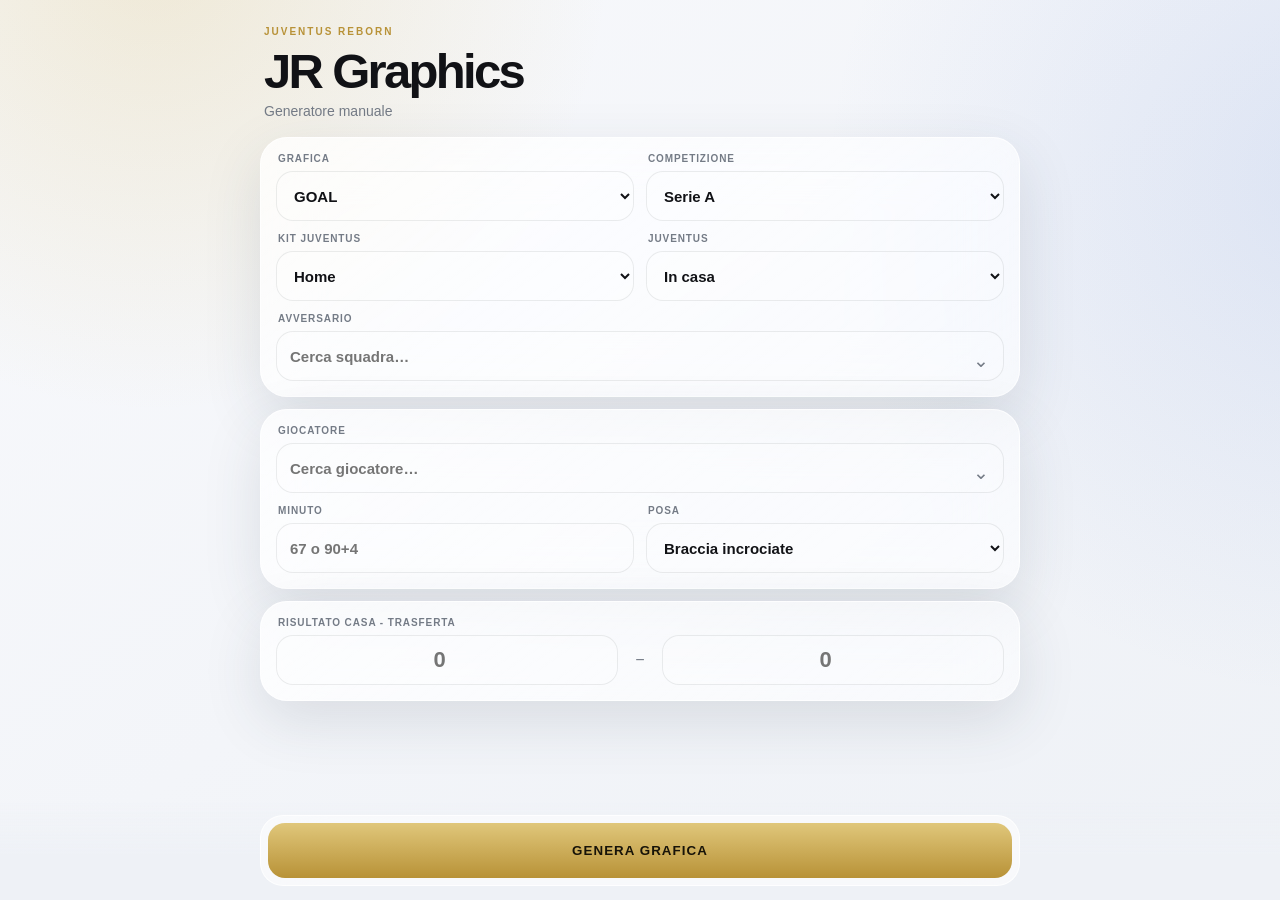
==== commit 7002cb81: "Fix launcher message and picker overlay" ====
--- a/manual_graphics/webapp/index.html
+++ b/manual_graphics/webapp/index.html
@@ -65,6 +65,14 @@
     .stat:last-child{border-bottom:0}.stat-name{font-size:12px;font-weight:700}.stat input{min-height:42px;text-align:center;padding:0 7px;font-size:13px}
     .error{display:none;margin-bottom:12px;padding:12px 14px;border-radius:18px;background:var(--danger-bg);color:var(--danger);font-size:13px;font-weight:650}
     .footer{position:fixed;left:0;right:0;bottom:0;padding:14px 14px calc(14px + env(safe-area-inset-bottom));background:linear-gradient(180deg,transparent,var(--bg) 55%);pointer-events:none}
+    body.keyboard-open .footer {
+      opacity: 0;
+      transform: translateY(120%);
+      visibility: hidden;
+      pointer-events: none;
+      transition: opacity .16s ease, transform .22s ease, visibility .16s ease;
+    }
+
     .footer-inner{width:min(760px,100%);margin:auto;padding:7px;border:1px solid var(--line);border-radius:23px;background:var(--glass);backdrop-filter:blur(28px);pointer-events:auto}
     button{width:100%;min-height:55px;border:0;border-radius:17px;background:linear-gradient(180deg,var(--gold2),var(--gold));color:#171308;font-weight:900;letter-spacing:.08em}
     button:disabled{opacity:.45}
@@ -76,6 +84,8 @@
       font-size:19px;line-height:1;pointer-events:none;
     }
     .picker-panel{
+      position: fixed !important;
+      z-index: 99999 !important;
       display:none;position:absolute;z-index:50;left:0;right:0;top:calc(100% + 7px);
       max-height:310px;overflow-y:auto;overscroll-behavior:contain;
       border:1px solid var(--line);border-radius:18px;background:var(--picker);
@@ -224,6 +234,15 @@
   }
 
   applyTheme();
+  function updateKeyboardState() {
+    const active = document.activeElement;
+    const isKeyboardField = !!(active && active.matches && active.matches('input:not([type="hidden"])'));
+    document.body.classList.toggle('keyboard-open', isKeyboardField);
+  }
+
+  document.addEventListener('focusin', updateKeyboardState);
+  document.addEventListener('focusout', () => setTimeout(updateKeyboardState, 80));
+
   if (tg) {
     tg.ready();
     tg.expand();
@@ -243,6 +262,46 @@
   let selectedTeam = null;
 
   const $ = id => document.getElementById(id);
+  function floatPickerPanel(panel, input) {
+    if (!panel || !input) return;
+    if (!panel.dataset.originalParent) {
+      panel.dataset.originalParent = 'saved';
+      panel.__jrOriginalParent = panel.parentNode;
+      panel.__jrOriginalNext = panel.nextSibling;
+      document.body.appendChild(panel);
+    }
+    const rect = input.getBoundingClientRect();
+    const margin = 12;
+    const width = Math.min(rect.width, window.innerWidth - margin * 2);
+    let left = rect.left;
+    if (left + width > window.innerWidth - margin) left = window.innerWidth - margin - width;
+    if (left < margin) left = margin;
+    panel.style.left = left + 'px';
+    panel.style.top = Math.min(window.innerHeight - margin, rect.bottom + 7) + 'px';
+    panel.style.width = width + 'px';
+  }
+
+  function restorePickerPanel(panel) {
+    if (!panel || !panel.__jrOriginalParent) return;
+    const parent = panel.__jrOriginalParent;
+    const next = panel.__jrOriginalNext;
+    if (next && next.parentNode === parent) parent.insertBefore(panel, next);
+    else parent.appendChild(panel);
+    panel.style.left = '';
+    panel.style.top = '';
+    panel.style.width = '';
+  }
+
+  function syncOpenPickers() {
+    const pairs = [
+      [document.getElementById('teamResults'), document.getElementById('opponent')],
+      [document.getElementById('playerResults'), document.getElementById('player')],
+    ];
+    pairs.forEach(([panel, input]) => {
+      if (panel && input && panel.classList.contains('open')) floatPickerPanel(panel, input);
+    });
+  }
+
 
   const foldSpecial = value => String(value || '')
     .replace(/ı/g, 'i')
@@ -300,9 +359,11 @@
   }
 
   function closePickers(except=null) {
-    for (const panel of [$('teamResults'), $('playerResults')]) {
-      if (panel !== except) panel.classList.remove('open');
-    }
+    [document.getElementById('teamResults'), document.getElementById('playerResults')].forEach(panel => {
+      if (!panel) return;
+      if (panel !== except) { panel.classList.remove('open'); restorePickerPanel(panel); }
+    });
+  }
   }
 
   function renderPicker(panel, input, items, onSelect) {
@@ -317,6 +378,7 @@
       info.textContent = 'Nessun risultato';
       panel.appendChild(info);
       panel.classList.add('open');
+    floatPickerPanel(panel, input);
       return;
     }
 
@@ -356,6 +418,7 @@
       : `${matches.length} ${matches.length === 1 ? 'risultato' : 'risultati'}`;
     panel.appendChild(count);
     panel.classList.add('open');
+    floatPickerPanel(panel, input);
   }
 
   function exactItem(items, value) {
@@ -571,6 +634,9 @@
 
   $('kind').addEventListener('change', updateVisibility);
 
+  window.addEventListener('resize', syncOpenPickers);
+  window.addEventListener('scroll', syncOpenPickers, true);
+
   $('generate').addEventListener('click', () => {
     clearError();
 
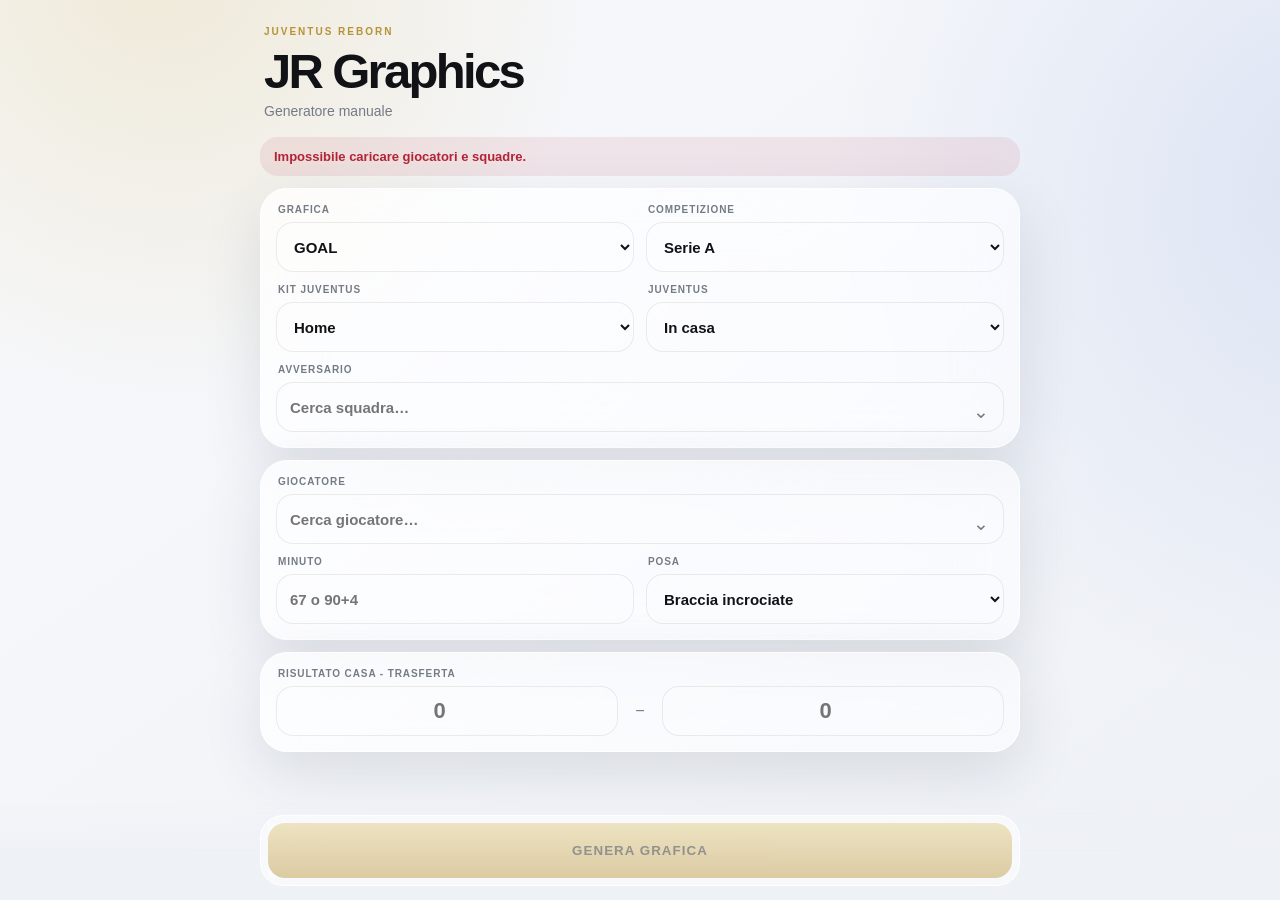
==== commit c487f7d3: "Fix ImageGEN webapp JavaScript" ====
--- a/manual_graphics/webapp/index.html
+++ b/manual_graphics/webapp/index.html
@@ -364,7 +364,6 @@
       if (panel !== except) { panel.classList.remove('open'); restorePickerPanel(panel); }
     });
   }
-  }
 
   function renderPicker(panel, input, items, onSelect) {
     const matches = searchItems(items, input.value);
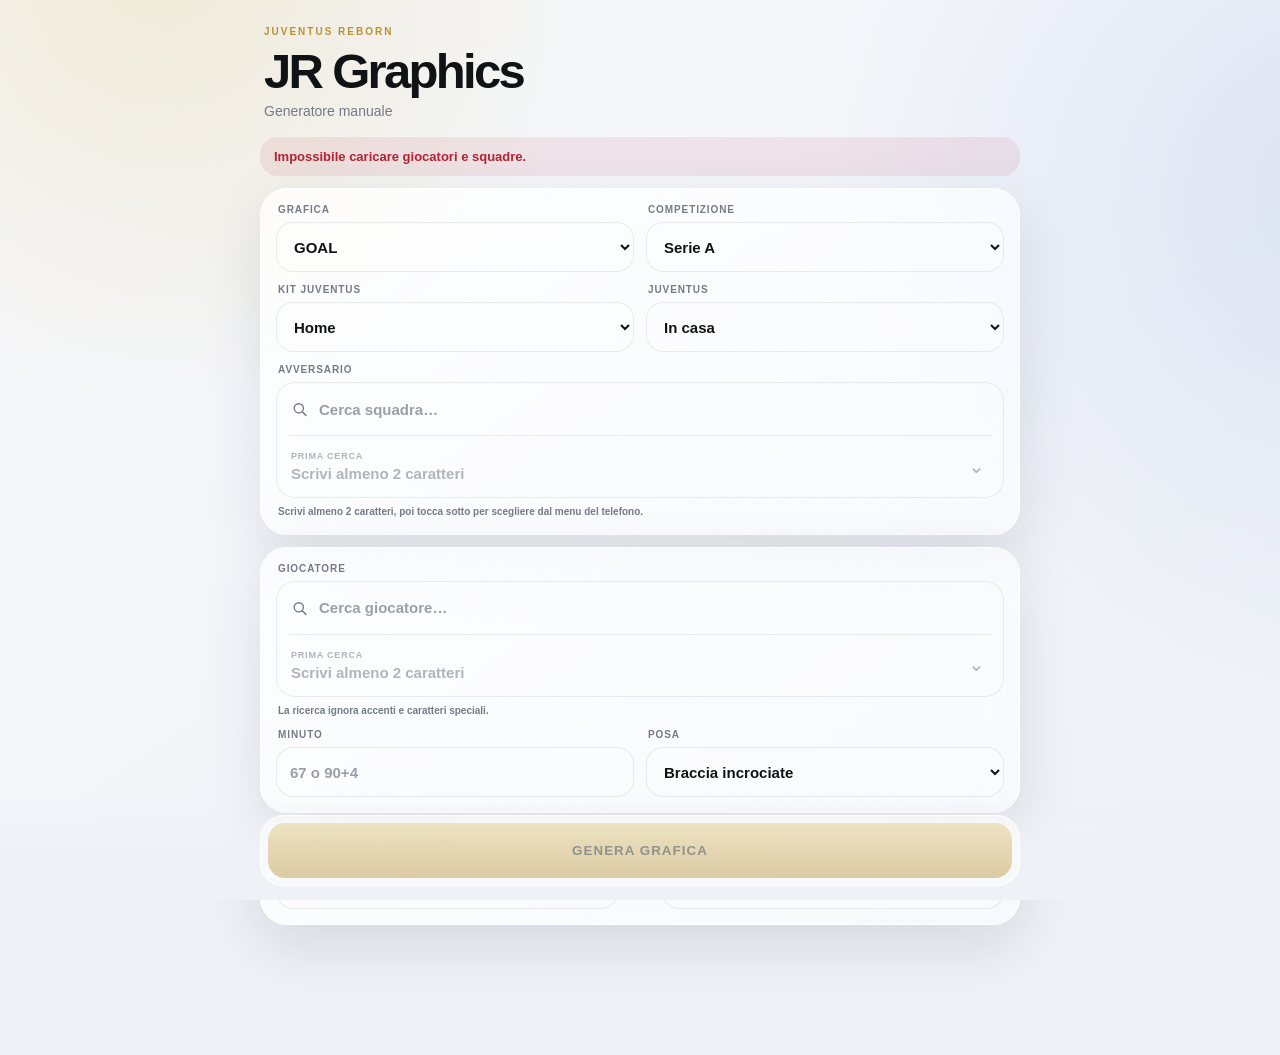
==== commit cf714fbe: "Use native picker and send graphics as photos" ====
--- a/manual_graphics/webapp/index.html
+++ b/manual_graphics/webapp/index.html
@@ -14,8 +14,10 @@
       --gold:#b89237;--gold2:#e0c77b;--focus:rgba(184,146,55,.28);
       --danger:#b42336;--danger-bg:rgba(180,35,54,.09);
       --shadow:0 20px 58px rgba(48,58,76,.13);
-      --picker:rgba(249,250,252,.97);
-    }
+      --control:rgba(255,255,255,.16);
+      --control-strong:rgba(255,255,255,.22);
+    }
+
     html[data-theme="dark"]{
       --bg:#090a0c;--bg2:#111216;--text:#f7f7f8;--muted:#969ba5;
       --glass:rgba(29,31,36,.56);--glass2:rgba(39,41,47,.76);
@@ -23,8 +25,10 @@
       --gold:#d1b45e;--gold2:#f0d88a;--focus:rgba(209,180,94,.28);
       --danger:#ff9aa6;--danger-bg:rgba(255,107,125,.10);
       --shadow:0 24px 70px rgba(0,0,0,.34);
-      --picker:rgba(25,27,31,.98);
-    }
+      --control:rgba(255,255,255,.08);
+      --control-strong:rgba(255,255,255,.11);
+    }
+
     *{box-sizing:border-box}
     html{background:var(--bg);min-height:100%}
     body{
@@ -36,77 +40,180 @@
         radial-gradient(circle at 105% 20%,rgba(112,145,218,.17),transparent 34%),
         linear-gradient(145deg,var(--bg2),var(--bg));
       background-attachment:fixed;
-    }
+      transition:background-color .2s ease,color .2s ease;
+    }
+
     .wrap{width:min(760px,100%);margin:auto}
     .hero{padding:8px 4px 18px}
-    .eyebrow{color:var(--gold);font-size:10px;font-weight:800;letter-spacing:.2em;text-transform:uppercase;margin-bottom:10px}
-    h1{margin:0 0 7px;font-size:clamp(34px,8vw,49px);line-height:1;letter-spacing:-.055em}
+    .eyebrow{
+      color:var(--gold);font-size:10px;font-weight:800;letter-spacing:.2em;
+      text-transform:uppercase;margin-bottom:10px
+    }
+    h1{
+      margin:0 0 7px;font-size:clamp(34px,8vw,49px);
+      line-height:1;letter-spacing:-.055em
+    }
     .sub{color:var(--muted);font-size:14px}
+
     .card{
       padding:15px;margin-bottom:12px;border:1px solid var(--line);border-radius:27px;
       background:linear-gradient(145deg,var(--glass2),var(--glass));
-      box-shadow:var(--shadow);backdrop-filter:blur(28px) saturate(175%);
+      box-shadow:var(--shadow);
+      backdrop-filter:blur(28px) saturate(175%);
       -webkit-backdrop-filter:blur(28px) saturate(175%);
     }
+
     .grid{display:grid;grid-template-columns:1fr 1fr;gap:12px}
     .full{grid-column:1/-1}
-    label{display:block;margin:0 0 7px 2px;color:var(--muted);font-size:10px;font-weight:800;letter-spacing:.09em;text-transform:uppercase}
+    label{
+      display:block;margin:0 0 7px 2px;color:var(--muted);
+      font-size:10px;font-weight:800;letter-spacing:.09em;text-transform:uppercase
+    }
+
     input,select{
       width:100%;min-height:50px;border:1px solid var(--soft);border-radius:17px;
-      background:rgba(255,255,255,.16);color:var(--text);padding:0 13px;
+      background:var(--control);color:var(--text);padding:0 13px;
       font:inherit;font-size:15px;font-weight:560;outline:none;
-    }
-    input:focus,select:focus{border-color:var(--gold);box-shadow:0 0 0 4px var(--focus)}
+      transition:border-color .16s ease,box-shadow .16s ease,background .16s ease;
+    }
+    input:focus,select:focus{
+      border-color:var(--gold);
+      box-shadow:0 0 0 4px var(--focus)
+    }
+    input::placeholder{color:var(--muted);opacity:.72}
+
     .score{display:grid;grid-template-columns:1fr 28px 1fr;align-items:center;gap:8px}
-    .score input{text-align:center;font-size:22px;font-weight:750}.dash{text-align:center;color:var(--muted)}
+    .score input{text-align:center;font-size:22px;font-weight:750}
+    .dash{text-align:center;color:var(--muted)}
     .hidden{display:none!important}
+
     .stats{display:grid;gap:6px}
-    .stat{display:grid;grid-template-columns:minmax(115px,1fr) 78px 78px;gap:8px;align-items:center;padding:5px 0;border-bottom:1px solid var(--soft)}
-    .stat:last-child{border-bottom:0}.stat-name{font-size:12px;font-weight:700}.stat input{min-height:42px;text-align:center;padding:0 7px;font-size:13px}
-    .error{display:none;margin-bottom:12px;padding:12px 14px;border-radius:18px;background:var(--danger-bg);color:var(--danger);font-size:13px;font-weight:650}
-    .footer{position:fixed;left:0;right:0;bottom:0;padding:14px 14px calc(14px + env(safe-area-inset-bottom));background:linear-gradient(180deg,transparent,var(--bg) 55%);pointer-events:none}
-    body.keyboard-open .footer {
-      opacity: 0;
-      transform: translateY(120%);
-      visibility: hidden;
-      pointer-events: none;
-      transition: opacity .16s ease, transform .22s ease, visibility .16s ease;
-    }
-
-    .footer-inner{width:min(760px,100%);margin:auto;padding:7px;border:1px solid var(--line);border-radius:23px;background:var(--glass);backdrop-filter:blur(28px);pointer-events:auto}
-    button{width:100%;min-height:55px;border:0;border-radius:17px;background:linear-gradient(180deg,var(--gold2),var(--gold));color:#171308;font-weight:900;letter-spacing:.08em}
-    button:disabled{opacity:.45}
-
-    .picker{position:relative;min-width:0}
-    .picker input{padding-right:40px}
-    .picker::after{
-      content:'⌄';position:absolute;right:15px;top:38px;color:var(--muted);
-      font-size:19px;line-height:1;pointer-events:none;
-    }
-    .picker-panel{
-      position: fixed !important;
-      z-index: 99999 !important;
-      display:none;position:absolute;z-index:50;left:0;right:0;top:calc(100% + 7px);
-      max-height:310px;overflow-y:auto;overscroll-behavior:contain;
-      border:1px solid var(--line);border-radius:18px;background:var(--picker);
-      box-shadow:0 18px 50px rgba(0,0,0,.18);padding:6px;
-      -webkit-overflow-scrolling:touch;
-    }
-    .picker-panel.open{display:block}
-    .picker-item{
-      width:100%;min-height:48px;text-align:left;padding:9px 11px;border:0;border-radius:13px;
-      background:transparent;color:var(--text);letter-spacing:0;font-weight:650;
-      display:block;
-    }
-    .picker-item:active,.picker-item.active{background:var(--soft)}
-    .picker-main{font-size:14px;line-height:1.25;display:block}
-    .picker-sub{display:block;color:var(--muted);font-size:11px;font-weight:550;margin-top:3px;white-space:nowrap;overflow:hidden;text-overflow:ellipsis}
-    .picker-info{padding:10px 11px;color:var(--muted);font-size:12px;font-weight:650}
-    .picker-count{padding:6px 11px 8px;color:var(--muted);font-size:10px;font-weight:750;letter-spacing:.05em;text-transform:uppercase;border-top:1px solid var(--soft);margin-top:4px}
+    .stat{
+      display:grid;grid-template-columns:minmax(115px,1fr) 78px 78px;
+      gap:8px;align-items:center;padding:5px 0;border-bottom:1px solid var(--soft)
+    }
+    .stat:last-child{border-bottom:0}
+    .stat-name{font-size:12px;font-weight:700}
+    .stat input{min-height:42px;text-align:center;padding:0 7px;font-size:13px}
+
+    .error{
+      display:none;margin-bottom:12px;padding:12px 14px;border-radius:18px;
+      background:var(--danger-bg);color:var(--danger);font-size:13px;font-weight:650
+    }
+
+    /* Ricerca + select nativo iOS: nessun overlay HTML. */
+    .smart-picker{min-width:0}
+    .smart-shell{
+      overflow:hidden;border:1px solid var(--soft);border-radius:19px;
+      background:var(--control);
+      transition:border-color .16s ease,box-shadow .16s ease,background .16s ease
+    }
+    .smart-shell:focus-within{
+      border-color:var(--gold);
+      box-shadow:0 0 0 4px var(--focus);
+      background:var(--control-strong)
+    }
+
+    .smart-search{
+      position:relative;display:flex;align-items:center;min-height:52px
+    }
+    .smart-search-icon{
+      position:absolute;left:14px;top:50%;transform:translateY(-50%);
+      width:17px;height:17px;color:var(--muted);pointer-events:none
+    }
+    .smart-search input{
+      min-height:52px;border:0;border-radius:0;background:transparent;
+      padding:0 46px 0 42px;box-shadow:none!important
+    }
+    .smart-clear{
+      position:absolute;right:9px;top:50%;transform:translateY(-50%);
+      width:32px;height:32px;min-height:0;border:0;border-radius:50%;
+      display:grid;place-items:center;padding:0;
+      color:var(--muted);background:transparent;
+      font-size:22px;line-height:1;letter-spacing:0;
+      opacity:0;pointer-events:none;
+      transition:opacity .14s ease,background .14s ease,color .14s ease
+    }
+    .smart-clear.show{opacity:1;pointer-events:auto}
+    .smart-clear:active{background:var(--soft);color:var(--text)}
+
+    .smart-divider{height:1px;background:var(--soft);margin:0 12px}
+
+    .native-choice{
+      position:relative;display:grid;grid-template-columns:1fr 30px;
+      align-items:center;gap:8px;min-height:61px;padding:9px 12px 9px 14px;
+      user-select:none;-webkit-user-select:none;
+      transition:opacity .16s ease,background .16s ease
+    }
+    .native-choice.ready:active{background:var(--soft)}
+    .native-choice.disabled{opacity:.56}
+    .native-copy{min-width:0}
+    .native-status{
+      display:block;color:var(--muted);font-size:9px;font-weight:800;
+      letter-spacing:.09em;text-transform:uppercase;margin-bottom:4px
+    }
+    .native-value{
+      display:block;min-width:0;color:var(--text);font-size:15px;font-weight:650;
+      white-space:nowrap;overflow:hidden;text-overflow:ellipsis
+    }
+    .native-value.placeholder{color:var(--muted);font-weight:560}
+    .native-chevron{
+      display:grid;place-items:center;color:var(--muted);
+      font-size:20px;line-height:1;transform:translateY(-1px)
+    }
+
+    /* Il select copre invisibilmente la riga: il tap apre il picker nativo iPhone. */
+    .native-choice select.native-select{
+      position:absolute;inset:0;width:100%;height:100%;min-height:0;
+      opacity:0;border:0;border-radius:0;padding:0;margin:0;
+      appearance:auto;-webkit-appearance:menulist;
+      cursor:pointer
+    }
+    .native-choice select.native-select:disabled{cursor:default}
+
+    .smart-note{
+      margin:7px 2px 0;color:var(--muted);font-size:10px;font-weight:600;
+      line-height:1.35
+    }
+
+    .footer{
+      position:fixed;z-index:200;left:0;right:0;bottom:0;
+      padding:14px 14px calc(14px + env(safe-area-inset-bottom));
+      background:linear-gradient(180deg,transparent,var(--bg) 55%);
+      pointer-events:none;
+      opacity:1;transform:translateY(0);visibility:visible;
+      transition:opacity .16s ease,transform .22s ease,visibility .16s ease
+    }
+    body.keyboard-open .footer{
+      opacity:0;transform:translateY(120%);visibility:hidden;pointer-events:none
+    }
+    .footer-inner{
+      width:min(760px,100%);margin:auto;padding:7px;border:1px solid var(--line);
+      border-radius:23px;background:var(--glass);
+      backdrop-filter:blur(28px);-webkit-backdrop-filter:blur(28px);
+      pointer-events:auto
+    }
+    #generate{
+      width:100%;min-height:55px;border:0;border-radius:17px;
+      background:linear-gradient(180deg,var(--gold2),var(--gold));
+      color:#171308;font-weight:900;letter-spacing:.08em
+    }
+    #generate:active{transform:scale(.992)}
+    #generate:disabled{opacity:.45}
 
     @media(max-width:520px){
-      .grid{grid-template-columns:1fr}.full{grid-column:auto}.stat{grid-template-columns:1fr 66px 66px}
-      .picker-panel{max-height:270px}
+      .grid{grid-template-columns:1fr}
+      .full{grid-column:auto}
+      .stat{grid-template-columns:1fr 66px 66px}
+      .card{padding:15px}
+    }
+
+    @media(prefers-reduced-motion:reduce){
+      *,*::before,*::after{
+        animation-duration:.01ms!important;
+        animation-iteration-count:1!important;
+        transition-duration:.01ms!important
+      }
     }
   </style>
 </head>
@@ -162,18 +269,60 @@
       </select>
     </div>
 
-    <div class="full picker" id="teamPicker">
-      <label for="opponent">Avversario</label>
-      <input id="opponent" autocomplete="off" autocapitalize="words" spellcheck="false" placeholder="Cerca squadra…">
-      <div id="teamResults" class="picker-panel" role="listbox" aria-label="Risultati squadre"></div>
+    <div class="full smart-picker">
+      <label for="opponentSearch">Avversario</label>
+      <div class="smart-shell">
+        <div class="smart-search">
+          <svg class="smart-search-icon" viewBox="0 0 24 24" fill="none" aria-hidden="true">
+            <circle cx="11" cy="11" r="6.5" stroke="currentColor" stroke-width="2"/>
+            <path d="M16 16L21 21" stroke="currentColor" stroke-width="2" stroke-linecap="round"/>
+          </svg>
+          <input id="opponentSearch" autocomplete="off" autocapitalize="words"
+                 spellcheck="false" placeholder="Cerca squadra…">
+          <button id="opponentClear" class="smart-clear" type="button" aria-label="Cancella ricerca">×</button>
+        </div>
+        <div class="smart-divider"></div>
+        <div id="opponentChoice" class="native-choice disabled">
+          <div class="native-copy">
+            <span id="opponentStatus" class="native-status">Prima cerca</span>
+            <span id="opponentValue" class="native-value placeholder">Scrivi almeno 2 caratteri</span>
+          </div>
+          <span class="native-chevron">⌄</span>
+          <select id="opponentSelect" class="native-select" disabled aria-label="Scegli avversario">
+            <option value="">Prima cerca una squadra</option>
+          </select>
+        </div>
+      </div>
+      <div class="smart-note">Scrivi almeno 2 caratteri, poi tocca sotto per scegliere dal menu del telefono.</div>
     </div>
   </div>
 
   <div id="playerCard" class="card grid">
-    <div class="full picker" id="playerPicker">
-      <label id="playerLabel" for="player">Giocatore</label>
-      <input id="player" autocomplete="off" autocapitalize="words" spellcheck="false" placeholder="Cerca giocatore…">
-      <div id="playerResults" class="picker-panel" role="listbox" aria-label="Risultati giocatori"></div>
+    <div class="full smart-picker">
+      <label id="playerLabel" for="playerSearch">Giocatore</label>
+      <div class="smart-shell">
+        <div class="smart-search">
+          <svg class="smart-search-icon" viewBox="0 0 24 24" fill="none" aria-hidden="true">
+            <circle cx="11" cy="11" r="6.5" stroke="currentColor" stroke-width="2"/>
+            <path d="M16 16L21 21" stroke="currentColor" stroke-width="2" stroke-linecap="round"/>
+          </svg>
+          <input id="playerSearch" autocomplete="off" autocapitalize="words"
+                 spellcheck="false" placeholder="Cerca giocatore…">
+          <button id="playerClear" class="smart-clear" type="button" aria-label="Cancella ricerca">×</button>
+        </div>
+        <div class="smart-divider"></div>
+        <div id="playerChoice" class="native-choice disabled">
+          <div class="native-copy">
+            <span id="playerStatus" class="native-status">Prima cerca</span>
+            <span id="playerValue" class="native-value placeholder">Scrivi almeno 2 caratteri</span>
+          </div>
+          <span class="native-chevron">⌄</span>
+          <select id="playerSelect" class="native-select" disabled aria-label="Scegli giocatore">
+            <option value="">Prima cerca un giocatore</option>
+          </select>
+        </div>
+      </div>
+      <div class="smart-note">La ricerca ignora accenti e caratteri speciali.</div>
     </div>
 
     <div>
@@ -228,20 +377,13 @@
     const value = tg && ['dark','light'].includes(tg.colorScheme)
       ? tg.colorScheme
       : (media.matches ? 'dark' : 'light');
+
     document.documentElement.dataset.theme = value;
     document.documentElement.style.colorScheme = value;
     metaTheme.setAttribute('content', value === 'dark' ? '#090a0c' : '#eef1f6');
   }
 
   applyTheme();
-  function updateKeyboardState() {
-    const active = document.activeElement;
-    const isKeyboardField = !!(active && active.matches && active.matches('input:not([type="hidden"])'));
-    document.body.classList.toggle('keyboard-open', isKeyboardField);
-  }
-
-  document.addEventListener('focusin', updateKeyboardState);
-  document.addEventListener('focusout', () => setTimeout(updateKeyboardState, 80));
 
   if (tg) {
     tg.ready();
@@ -250,58 +392,42 @@
   }
   if (media.addEventListener) media.addEventListener('change', applyTheme);
 
-  const PLAYERS_URL = 'https://raw.githubusercontent.com/Tommaso20BW/LiveScore_JR/main/goal_players.json';
-  const TEAMS_URL = 'https://raw.githubusercontent.com/Tommaso20BW/LiveScore_JR/main/assets/goal_graphics/team_logos/fclogo_cache/manifest.json';
-  const STATS = ['POSSESSO','xG','TIRI','TIRI IN PORTA','CORNER','FALLI','FUORIGIOCO','AMMONITI','ESPULSI','PARATE','PRECISIONE PASSAGGI','PASSAGGI'];
+  function updateKeyboardState() {
+    const active = document.activeElement;
+    const isKeyboardField = !!(
+      active &&
+      active.matches &&
+      active.matches('input:not([type="hidden"])')
+    );
+    document.body.classList.toggle('keyboard-open', isKeyboardField);
+  }
+
+  document.addEventListener('focusin', updateKeyboardState);
+  document.addEventListener('focusout', () => setTimeout(updateKeyboardState, 80));
+
+  const PLAYERS_URL =
+    'https://raw.githubusercontent.com/Tommaso20BW/LiveScore_JR/main/goal_players.json';
+
+  const TEAMS_URL =
+    'https://raw.githubusercontent.com/Tommaso20BW/LiveScore_JR/main/assets/goal_graphics/team_logos/fclogo_cache/manifest.json';
+
+  const STATS = [
+    'POSSESSO','xG','TIRI','TIRI IN PORTA','CORNER','FALLI',
+    'FUORIGIOCO','AMMONITI','ESPULSI','PARATE',
+    'PRECISIONE PASSAGGI','PASSAGGI'
+  ];
+
   const session = new URLSearchParams(location.search).get('session') || '';
-  const MAX_RESULTS = 80;
+  const MIN_SEARCH = 2;
 
   let players = [];
   let teams = [];
   let selectedPlayer = null;
   let selectedTeam = null;
+  let playerMatches = [];
+  let teamMatches = [];
 
   const $ = id => document.getElementById(id);
-  function floatPickerPanel(panel, input) {
-    if (!panel || !input) return;
-    if (!panel.dataset.originalParent) {
-      panel.dataset.originalParent = 'saved';
-      panel.__jrOriginalParent = panel.parentNode;
-      panel.__jrOriginalNext = panel.nextSibling;
-      document.body.appendChild(panel);
-    }
-    const rect = input.getBoundingClientRect();
-    const margin = 12;
-    const width = Math.min(rect.width, window.innerWidth - margin * 2);
-    let left = rect.left;
-    if (left + width > window.innerWidth - margin) left = window.innerWidth - margin - width;
-    if (left < margin) left = margin;
-    panel.style.left = left + 'px';
-    panel.style.top = Math.min(window.innerHeight - margin, rect.bottom + 7) + 'px';
-    panel.style.width = width + 'px';
-  }
-
-  function restorePickerPanel(panel) {
-    if (!panel || !panel.__jrOriginalParent) return;
-    const parent = panel.__jrOriginalParent;
-    const next = panel.__jrOriginalNext;
-    if (next && next.parentNode === parent) parent.insertBefore(panel, next);
-    else parent.appendChild(panel);
-    panel.style.left = '';
-    panel.style.top = '';
-    panel.style.width = '';
-  }
-
-  function syncOpenPickers() {
-    const pairs = [
-      [document.getElementById('teamResults'), document.getElementById('opponent')],
-      [document.getElementById('playerResults'), document.getElementById('player')],
-    ];
-    pairs.forEach(([panel, input]) => {
-      if (panel && input && panel.classList.contains('open')) floatPickerPanel(panel, input);
-    });
-  }
-
 
   const foldSpecial = value => String(value || '')
     .replace(/ı/g, 'i')
@@ -325,27 +451,26 @@
   }
 
   function rankItem(item, query) {
-    if (!query) return 20;
     const names = namesFor(item).map(norm).filter(Boolean);
-    if (names.some(x => x === query)) return 0;
-    if (names.some(x => x.startsWith(query))) return 1;
-    if (names.some(x => x.split(' ').some(word => word.startsWith(query)))) return 2;
-    if (names.some(x => x.includes(query))) return 3;
+    if (names.some(value => value === query)) return 0;
+    if (names.some(value => value.startsWith(query))) return 1;
+    if (names.some(value => value.split(' ').some(word => word.startsWith(query)))) return 2;
+    if (names.some(value => value.includes(query))) return 3;
     return Infinity;
   }
 
   function searchItems(items, rawQuery) {
     const query = norm(rawQuery);
+    if (query.length < MIN_SEARCH) return [];
+
     return items
       .map(item => ({item, rank: rankItem(item, query)}))
       .filter(row => Number.isFinite(row.rank))
-      .sort((a,b) => a.rank - b.rank || a.item.name.localeCompare(b.item.name, 'it', {sensitivity:'base'}))
+      .sort((a, b) =>
+        a.rank - b.rank ||
+        a.item.name.localeCompare(b.item.name, 'it', {sensitivity:'base'})
+      )
       .map(row => row.item);
-  }
-
-  function shortAlias(item) {
-    const canonical = norm(item.name);
-    return (item.aliases || []).find(alias => norm(alias) !== canonical) || '';
   }
 
   function showError(message) {
@@ -358,133 +483,181 @@
     $('error').style.display = 'none';
   }
 
-  function closePickers(except=null) {
-    [document.getElementById('teamResults'), document.getElementById('playerResults')].forEach(panel => {
-      if (!panel) return;
-      if (panel !== except) { panel.classList.remove('open'); restorePickerPanel(panel); }
-    });
-  }
-
-  function renderPicker(panel, input, items, onSelect) {
-    const matches = searchItems(items, input.value);
-    const shown = matches.slice(0, MAX_RESULTS);
-
-    panel.innerHTML = '';
-
-    if (!matches.length) {
-      const info = document.createElement('div');
-      info.className = 'picker-info';
-      info.textContent = 'Nessun risultato';
-      panel.appendChild(info);
-      panel.classList.add('open');
-    floatPickerPanel(panel, input);
-      return;
-    }
-
-    for (const item of shown) {
-      const button = document.createElement('button');
-      button.type = 'button';
-      button.className = 'picker-item';
-      button.setAttribute('role', 'option');
-
-      const main = document.createElement('span');
-      main.className = 'picker-main';
-      main.textContent = item.name;
-      button.appendChild(main);
-
-      const alias = shortAlias(item);
-      if (alias) {
-        const sub = document.createElement('span');
-        sub.className = 'picker-sub';
-        sub.textContent = alias;
-        button.appendChild(sub);
-      }
-
-      button.addEventListener('pointerdown', event => {
-        event.preventDefault();
-        onSelect(item);
-        panel.classList.remove('open');
-        input.blur();
-      });
-
-      panel.appendChild(button);
-    }
-
-    const count = document.createElement('div');
-    count.className = 'picker-count';
-    count.textContent = matches.length > shown.length
-      ? `${shown.length} di ${matches.length} risultati · continua a scrivere per filtrare`
-      : `${matches.length} ${matches.length === 1 ? 'risultato' : 'risultati'}`;
-    panel.appendChild(count);
-    panel.classList.add('open');
-    floatPickerPanel(panel, input);
-  }
-
-  function exactItem(items, value) {
-    const q = norm(value);
-    if (!q) return null;
-    const exact = items.filter(item => namesFor(item).some(name => norm(name) === q));
-    return exact.length === 1 ? exact[0] : null;
-  }
-
   function currentPlayerPool() {
     const keepers = $('kind').value === 'saved';
     return players.filter(player => !keepers || player.role === 'goalkeeper');
   }
 
-  function wirePicker(input, panel, getItems, setSelected) {
-    input.addEventListener('focus', () => {
-      closePickers(panel);
-      renderPicker(panel, input, getItems(), item => {
-        input.value = item.name;
-        setSelected(item);
-      });
+  function setChoiceState({
+    query,
+    matches,
+    selected,
+    select,
+    choice,
+    status,
+    value,
+    typeLabel
+  }) {
+    const normalizedQuery = norm(query);
+
+    select.innerHTML = '';
+
+    if (normalizedQuery.length < MIN_SEARCH) {
+      const option = new Option(`Prima cerca ${typeLabel}`, '');
+      select.appendChild(option);
+      select.disabled = true;
+      choice.classList.add('disabled');
+      choice.classList.remove('ready');
+      status.textContent = 'Prima cerca';
+      value.textContent = `Scrivi almeno ${MIN_SEARCH} caratteri`;
+      value.classList.add('placeholder');
+      return;
+    }
+
+    if (!matches.length) {
+      const option = new Option('Nessun risultato', '');
+      select.appendChild(option);
+      select.disabled = true;
+      choice.classList.add('disabled');
+      choice.classList.remove('ready');
+      status.textContent = 'Nessun risultato';
+      value.textContent = 'Prova con un’altra ricerca';
+      value.classList.add('placeholder');
+      return;
+    }
+
+    const placeholder = new Option(
+      matches.length === 1
+        ? '1 risultato · scegli'
+        : `${matches.length} risultati · scegli`,
+      ''
+    );
+    placeholder.disabled = true;
+    placeholder.selected = !selected;
+    select.appendChild(placeholder);
+
+    matches.forEach((item, index) => {
+      const option = new Option(item.name, String(index));
+      if (selected && item.name === selected.name) {
+        option.selected = true;
+      }
+      select.appendChild(option);
     });
 
-    input.addEventListener('input', () => {
-      setSelected(null);
-      closePickers(panel);
-      renderPicker(panel, input, getItems(), item => {
-        input.value = item.name;
-        setSelected(item);
-      });
+    select.disabled = false;
+    choice.classList.remove('disabled');
+    choice.classList.add('ready');
+
+    status.textContent = matches.length === 1
+      ? '1 risultato'
+      : `${matches.length} risultati`;
+
+    if (selected) {
+      value.textContent = selected.name;
+      value.classList.remove('placeholder');
+    } else {
+      value.textContent = 'Tocca per scegliere';
+      value.classList.add('placeholder');
+    }
+  }
+
+  function renderTeamChoice() {
+    teamMatches = searchItems(teams, $('opponentSearch').value);
+
+    if (
+      selectedTeam &&
+      !teamMatches.some(item => item.name === selectedTeam.name)
+    ) {
+      selectedTeam = null;
+    }
+
+    setChoiceState({
+      query: $('opponentSearch').value,
+      matches: teamMatches,
+      selected: selectedTeam,
+      select: $('opponentSelect'),
+      choice: $('opponentChoice'),
+      status: $('opponentStatus'),
+      value: $('opponentValue'),
+      typeLabel: 'una squadra'
     });
 
-    input.addEventListener('keydown', event => {
-      if (event.key === 'Escape') {
-        panel.classList.remove('open');
-        input.blur();
-      }
-      if (event.key === 'Enter') {
-        const exact = exactItem(getItems(), input.value);
-        if (exact) {
-          event.preventDefault();
-          input.value = exact.name;
-          setSelected(exact);
-          panel.classList.remove('open');
-          input.blur();
-        }
-      }
+    $('opponentClear').classList.toggle(
+      'show',
+      Boolean($('opponentSearch').value)
+    );
+  }
+
+  function renderPlayerChoice() {
+    playerMatches = searchItems(currentPlayerPool(), $('playerSearch').value);
+
+    if (
+      selectedPlayer &&
+      !playerMatches.some(item => item.name === selectedPlayer.name)
+    ) {
+      selectedPlayer = null;
+    }
+
+    setChoiceState({
+      query: $('playerSearch').value,
+      matches: playerMatches,
+      selected: selectedPlayer,
+      select: $('playerSelect'),
+      choice: $('playerChoice'),
+      status: $('playerStatus'),
+      value: $('playerValue'),
+      typeLabel: $('kind').value === 'saved' ? 'un portiere' : 'un giocatore'
     });
+
+    $('playerClear').classList.toggle(
+      'show',
+      Boolean($('playerSearch').value)
+    );
+  }
+
+  function clearTeamSearch() {
+    $('opponentSearch').value = '';
+    selectedTeam = null;
+    renderTeamChoice();
+    $('opponentSearch').focus();
+  }
+
+  function clearPlayerSearch() {
+    $('playerSearch').value = '';
+    selectedPlayer = null;
+    renderPlayerChoice();
+    $('playerSearch').focus();
   }
 
   async function loadCatalogs() {
     try {
-      const [p,t] = await Promise.all([
-        fetch(PLAYERS_URL,{cache:'no-store'}),
-        fetch(TEAMS_URL,{cache:'no-store'})
+      const [playersResponse, teamsResponse] = await Promise.all([
+        fetch(PLAYERS_URL, {cache:'no-store'}),
+        fetch(TEAMS_URL, {cache:'no-store'})
       ]);
 
-      if (!p.ok || !t.ok) throw new Error();
-
-      players = (await p.json()).players || [];
-      teams = ((await t.json()).teams || [])
-        .filter(team => !namesFor(team).some(name => norm(name) === 'juventus'));
-
-      players.sort((a,b) => a.name.localeCompare(b.name, 'it', {sensitivity:'base'}));
-      teams.sort((a,b) => a.name.localeCompare(b.name, 'it', {sensitivity:'base'}));
-
-      refreshPlayers();
+      if (!playersResponse.ok || !teamsResponse.ok) {
+        throw new Error();
+      }
+
+      players = (await playersResponse.json()).players || [];
+
+      teams = ((await teamsResponse.json()).teams || [])
+        .filter(team =>
+          !namesFor(team).some(name => norm(name) === 'juventus')
+        );
+
+      players.sort((a, b) =>
+        a.name.localeCompare(b.name, 'it', {sensitivity:'base'})
+      );
+
+      teams.sort((a, b) =>
+        a.name.localeCompare(b.name, 'it', {sensitivity:'base'})
+      );
+
+      renderTeamChoice();
+      renderPlayerChoice();
+
     } catch (_) {
       showError('Impossibile caricare giocatori e squadre.');
     }
@@ -492,67 +665,65 @@
 
   function refreshPlayers() {
     const keepers = $('kind').value === 'saved';
+
     $('playerLabel').textContent = keepers ? 'Portiere' : 'Giocatore';
+    $('playerSearch').placeholder = keepers
+      ? 'Cerca portiere…'
+      : 'Cerca giocatore…';
 
     if (selectedPlayer && keepers && selectedPlayer.role !== 'goalkeeper') {
       selectedPlayer = null;
-      $('player').value = '';
-    }
-
-    if ($('playerResults').classList.contains('open')) {
-      renderPicker($('playerResults'), $('player'), currentPlayerPool(), item => {
-        $('player').value = item.name;
-        selectedPlayer = item;
-      });
-    }
-  }
-
-  function resolvedTeam() {
-    if (selectedTeam && norm(selectedTeam.name) === norm($('opponent').value)) {
-      return selectedTeam;
-    }
-    return exactItem(teams, $('opponent').value);
-  }
-
-  function resolvedPlayer() {
-    const pool = currentPlayerPool();
-    if (selectedPlayer && norm(selectedPlayer.name) === norm($('player').value)) {
-      return selectedPlayer;
-    }
-    return exactItem(pool, $('player').value);
+    }
+
+    renderPlayerChoice();
   }
 
   function score() {
-    const h = $('homeScore').value.trim();
-    const a = $('awayScore').value.trim();
-
-    if (h === '' || a === '') {
+    const home = $('homeScore').value.trim();
+    const away = $('awayScore').value.trim();
+
+    if (home === '' || away === '') {
       throw new Error('Inserisci entrambi i valori del risultato.');
     }
 
-    const out = [Number(h), Number(a)];
-    if (!out.every(Number.isInteger) || out.some(x => x < 0 || x > 99)) {
+    const result = [Number(home), Number(away)];
+
+    if (
+      !result.every(Number.isInteger) ||
+      result.some(value => value < 0 || value > 99)
+    ) {
       throw new Error('Risultato non valido.');
     }
-    return out;
+
+    return result;
   }
 
   function updateVisibility() {
     const kind = $('kind').value;
 
-    $('playerCard').classList.toggle('hidden', !['goal','saved'].includes(kind));
-    $('scoreCard').classList.toggle('hidden', !['goal','saved'].includes(kind));
-    $('statsCard').classList.toggle('hidden', kind !== 'stats');
+    $('playerCard').classList.toggle(
+      'hidden',
+      !['goal','saved'].includes(kind)
+    );
+
+    $('scoreCard').classList.toggle(
+      'hidden',
+      !['goal','saved'].includes(kind)
+    );
+
+    $('statsCard').classList.toggle(
+      'hidden',
+      kind !== 'stats'
+    );
 
     refreshPlayers();
   }
 
   function buildPayload() {
     const kind = $('kind').value;
-    const opponent = resolvedTeam();
-
-    if (!opponent) {
-      throw new Error('Seleziona un avversario dall’elenco dei risultati.');
+
+    if (!selectedTeam) {
+      throw new Error('Cerca l’avversario e selezionalo dal menu.');
     }
 
     const data = {
@@ -561,19 +732,17 @@
       kit: $('kit').value,
       side: $('side').value,
       opponent: {
-        name: opponent.name,
-        id: String(opponent.espn_id || '')
+        name: selectedTeam.name,
+        id: String(selectedTeam.espn_id || '')
       }
     };
 
     if (['goal','saved'].includes(kind)) {
-      const player = resolvedPlayer();
-
-      if (!player) {
+      if (!selectedPlayer) {
         throw new Error(
           kind === 'saved'
-            ? 'Seleziona un portiere dall’elenco dei risultati.'
-            : 'Seleziona un giocatore dall’elenco dei risultati.'
+            ? 'Cerca il portiere e selezionalo dal menu.'
+            : 'Cerca il giocatore e selezionalo dal menu.'
         );
       }
 
@@ -581,7 +750,7 @@
         throw new Error('Inserisci il minuto.');
       }
 
-      data.player = player.name;
+      data.player = selectedPlayer.name;
       data.minute = $('minute').value.trim();
       data.pose = $('pose').value;
       data.score = score();
@@ -589,10 +758,11 @@
 
     if (kind === 'stats') {
       data.moment = $('moment').value;
-      data.rows = STATS.map((label,i) => ({
+
+      data.rows = STATS.map((label, index) => ({
         label,
-        home: $(`s${i}h`).value.trim(),
-        away: $(`s${i}a`).value.trim()
+        home: $(`s${index}h`).value.trim(),
+        away: $(`s${index}a`).value.trim()
       })).filter(row => row.home || row.away);
 
       if (!data.rows.length) {
@@ -600,41 +770,70 @@
       }
 
       if (data.rows.some(row => !row.home || !row.away)) {
-        throw new Error('Completa entrambi i valori delle statistiche.');
+        throw new Error(
+          'Completa entrambi i valori delle statistiche.'
+        );
       }
     }
 
     if (!session) {
-      throw new Error('Sessione non attiva. Avvia ImageGen e apri il pulsante del bot.');
-    }
-
-    return {v:1, action:'render', session, data};
-  }
-
-  $('stats').innerHTML = STATS.map((label,i) => `
+      throw new Error(
+        'Sessione non attiva. Avvia ImageGen e apri il pulsante del bot.'
+      );
+    }
+
+    return {
+      v:1,
+      action:'render',
+      session,
+      data
+    };
+  }
+
+  $('stats').innerHTML = STATS.map((label, index) => `
     <div class="stat">
       <div class="stat-name">${label}</div>
-      <input id="s${i}h" inputmode="decimal" placeholder="Casa">
-      <input id="s${i}a" inputmode="decimal" placeholder="Trasf.">
+      <input id="s${index}h" inputmode="decimal" placeholder="Casa">
+      <input id="s${index}a" inputmode="decimal" placeholder="Trasf.">
     </div>
   `).join('');
 
-  wirePicker($('opponent'), $('teamResults'), () => teams, item => {
-    selectedTeam = item;
+  $('opponentSearch').addEventListener('input', () => {
+    selectedTeam = null;
+    renderTeamChoice();
   });
 
-  wirePicker($('player'), $('playerResults'), currentPlayerPool, item => {
-    selectedPlayer = item;
+  $('playerSearch').addEventListener('input', () => {
+    selectedPlayer = null;
+    renderPlayerChoice();
   });
 
-  document.addEventListener('pointerdown', event => {
-    if (!event.target.closest('.picker')) closePickers();
+  $('opponentClear').addEventListener('click', clearTeamSearch);
+  $('playerClear').addEventListener('click', clearPlayerSearch);
+
+  $('opponentSelect').addEventListener('change', () => {
+    const index = Number($('opponentSelect').value);
+
+    selectedTeam = Number.isInteger(index) && teamMatches[index]
+      ? teamMatches[index]
+      : null;
+
+    renderTeamChoice();
+    clearError();
   });
 
+  $('playerSelect').addEventListener('change', () => {
+    const index = Number($('playerSelect').value);
+
+    selectedPlayer = Number.isInteger(index) && playerMatches[index]
+      ? playerMatches[index]
+      : null;
+
+    renderPlayerChoice();
+    clearError();
+  });
+
   $('kind').addEventListener('change', updateVisibility);
-
-  window.addEventListener('resize', syncOpenPickers);
-  window.addEventListener('scroll', syncOpenPickers, true);
 
   $('generate').addEventListener('click', () => {
     clearError();
@@ -653,6 +852,7 @@
 
       $('generate').disabled = true;
       $('generate').textContent = 'INVIO…';
+
       tg.sendData(raw);
 
     } catch (error) {
